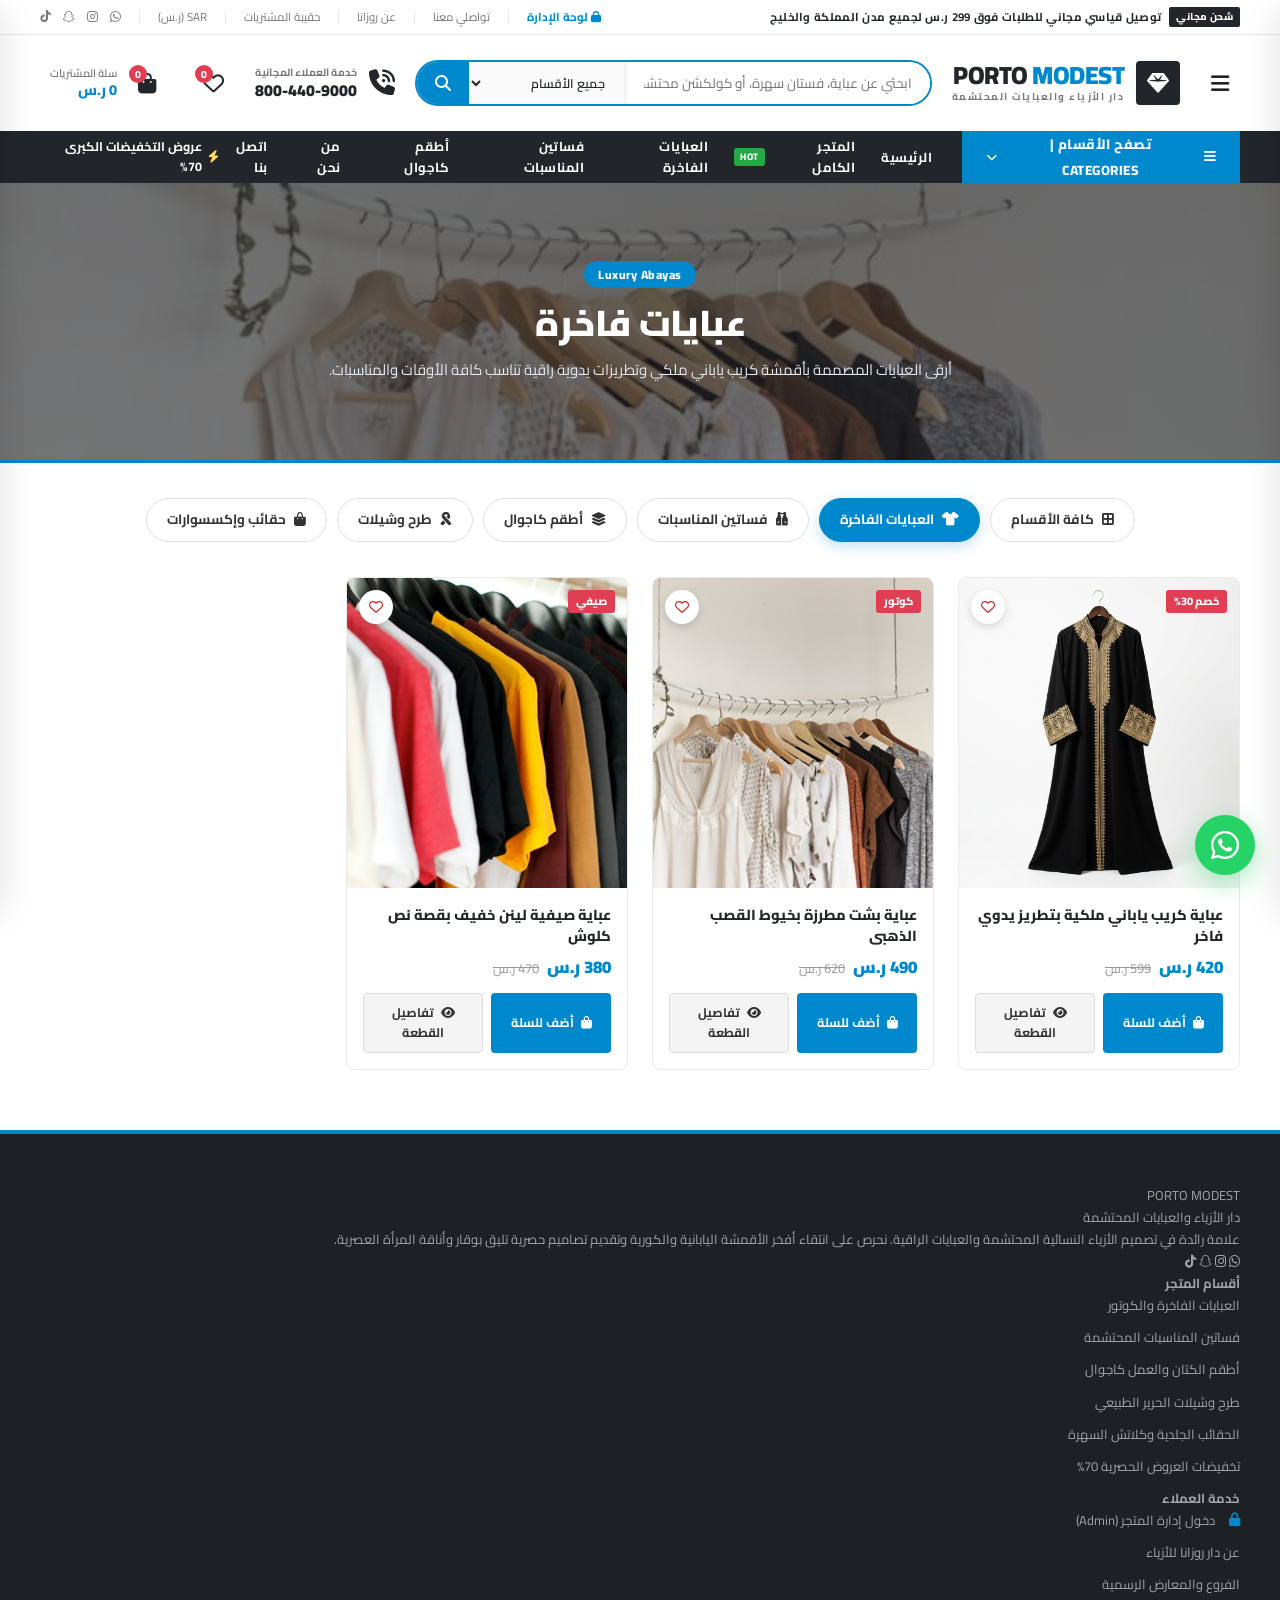
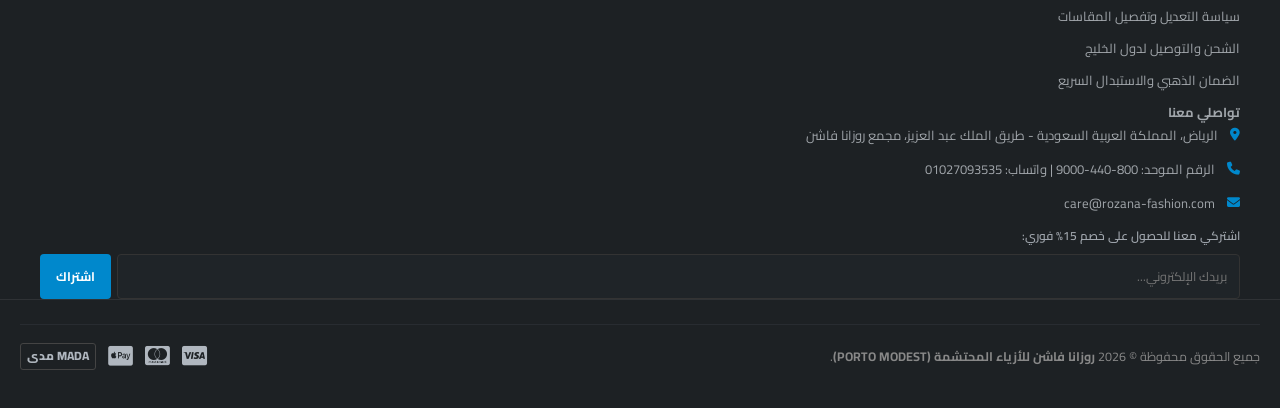
==== category.html @ b4c31baf "Initial commit for Rozana Fashion (Porto Modest) store & admin dashboard" ====
<!DOCTYPE html>
<html lang="ar" dir="rtl">
<head>
    <meta charset="UTF-8">
    <meta name="viewport" content="width=device-width, initial-scale=1.0">
    <title>أقسام الأزياء والعبايات المحتشمة | روزانا فاشن</title>
    <link rel="preconnect" href="https://fonts.googleapis.com">
    <link rel="preconnect" href="https://fonts.gstatic.com" crossorigin>
    <link href="https://fonts.googleapis.com/css2?family=Cairo:wght@400;600;700;800;900&display=swap" rel="stylesheet">
    <link rel="stylesheet" href="https://cdnjs.cloudflare.com/ajax/libs/font-awesome/6.5.1/css/all.min.css">
    <link rel="stylesheet" href="css/style.css">
    <style>
        .category-hero-banner {
            position: relative;
            background: #222529;
            min-height: 280px;
            display: flex;
            align-items: center;
            justify-content: center;
            text-align: center;
            color: #fff;
            padding: 50px 20px;
            margin-bottom: 35px;
            overflow: hidden;
            border-bottom: 3px solid var(--porto-primary);
        }
        .category-banner-bg {
            position: absolute;
            top: 0; left: 0; width: 100%; height: 100%;
            object-fit: cover;
            opacity: 0.38;
            transition: all 0.5s ease;
        }
        .category-hero-content {
            position: relative;
            z-index: 2;
            max-width: 820px;
            margin: 0 auto;
        }
        .category-badge-chip {
            background: var(--porto-primary);
            color: #fff;
            font-size: 12px;
            font-weight: 800;
            padding: 4px 14px;
            border-radius: 20px;
            display: inline-block;
            margin-bottom: 12px;
            letter-spacing: 0.5px;
        }
        .category-title-main {
            font-size: 36px;
            font-weight: 900;
            margin-bottom: 12px;
            line-height: 1.3;
        }
        .category-desc-text {
            font-size: 15px;
            color: #E2E8F0;
            line-height: 1.6;
        }
        .cat-switcher-bar {
            display: flex;
            align-items: center;
            justify-content: center;
            gap: 10px;
            flex-wrap: wrap;
            margin-bottom: 35px;
        }
        .cat-tab-btn {
            display: flex;
            align-items: center;
            gap: 8px;
            background: #fff;
            border: 1.5px solid #E0E0E0;
            color: #333;
            padding: 10px 20px;
            border-radius: 30px;
            font-size: 13.5px;
            font-weight: 700;
            text-decoration: none;
            transition: all 0.25s;
        }
        .cat-tab-btn:hover, .cat-tab-btn.active {
            background: var(--porto-primary);
            color: #fff;
            border-color: var(--porto-primary);
            box-shadow: 0 4px 14px rgba(0, 136, 204, 0.25);
        }
        .category-grid-4 {
            display: grid;
            grid-template-columns: repeat(4, 1fr);
            gap: 24px;
            width: 100%;
            margin-bottom: 60px;
        }
        @media (max-width: 1100px) {
            .category-grid-4 { grid-template-columns: repeat(3, 1fr); }
        }
        @media (max-width: 768px) {
            .category-grid-4 { grid-template-columns: repeat(2, 1fr); gap: 14px; }
            .category-title-main { font-size: 26px; }
        }
        @media (max-width: 480px) {
            .category-grid-4 { grid-template-columns: 1fr; }
        }
        .modern-prod-card {
            background: #fff;
            border: 1px solid #EAEAEA;
            border-radius: 8px;
            overflow: hidden;
            display: flex;
            flex-direction: column;
            transition: all 0.3s;
        }
        .modern-prod-card:hover {
            box-shadow: 0 10px 25px rgba(0,0,0,0.08);
            border-color: #0088CC;
            transform: translateY(-4px);
        }
        .prod-card-thumb {
            position: relative;
            height: 310px;
            overflow: hidden;
            background: #f8f8f8;
        }
        .prod-card-thumb img {
            width: 100%;
            height: 100%;
            object-fit: cover;
            transition: transform 0.4s ease;
        }
        .modern-prod-card:hover .prod-card-thumb img {
            transform: scale(1.05);
        }
        .prod-card-body {
            padding: 16px;
            display: flex;
            flex-direction: column;
            flex: 1;
        }
        .prod-card-title {
            font-size: 14.5px;
            font-weight: 800;
            color: #222529;
            line-height: 1.45;
            margin-bottom: 8px;
            height: 42px;
            overflow: hidden;
            text-decoration: none;
        }
        .prod-card-pricing {
            display: flex;
            align-items: baseline;
            gap: 8px;
            margin-bottom: 12px;
        }
        .prod-card-actions {
            display: grid;
            grid-template-columns: 1fr 1fr;
            gap: 8px;
            margin-top: auto;
        }
        .btn-card-add {
            background: var(--porto-primary);
            color: #fff;
            border: none;
            padding: 9px;
            border-radius: 4px;
            font-weight: 700;
            font-size: 12.5px;
            cursor: pointer;
            text-align: center;
        }
        .btn-card-view {
            background: #F4F4F4;
            color: #333;
            border: 1px solid #DDD;
            padding: 9px;
            border-radius: 4px;
            font-weight: 700;
            font-size: 12.5px;
            text-align: center;
            text-decoration: none;
        }
        .btn-card-view:hover { background: #222529; color: #fff; border-color: #222529; }
    </style>
</head>
<body>

    <!-- OVERLAY FOR DRAWERS -->
    <div class="drawer-overlay" id="drawerOverlay" onclick="closeAllDrawers()"></div>

    <!-- 1. TOP ANNOUNCEMENT BAR (Porto Style) -->
    <header class="porto-topbar">
        <div class="container topbar-inner">
            <div class="topbar-msg">
                <span class="badge-tag">شحن مجاني</span>
                <span>توصيل قياسي مجاني للطلبات فوق 299 ر.س لجميع مدن المملكة والخليج</span>
            </div>
            <div class="topbar-links">
                <a href="admin/index.html" style="color:#0088CC; font-weight:700;"><i class="fa-solid fa-lock"></i> لوحة الإدارة</a>
                <span class="topbar-divider"></span>
                <a href="contact.html">تواصلي معنا</a>
                <span class="topbar-divider"></span>
                <a href="about.html">عن روزانا</a>
                <span class="topbar-divider"></span>
                <a href="javascript:void(0)" onclick="openCartDrawer()">حقيبة المشتريات</a>
                <span class="topbar-divider"></span>
                <span>SAR (ر.س)</span>
                <span class="topbar-divider"></span>
                <div class="topbar-social">
                    <a href="https://wa.me/201027093535" target="_blank"><i class="fa-brands fa-whatsapp"></i></a>
                    <a href="#"><i class="fa-brands fa-instagram"></i></a>
                    <a href="#"><i class="fa-brands fa-snapchat"></i></a>
                    <a href="#"><i class="fa-brands fa-tiktok"></i></a>
                </div>
            </div>
        </div>
    </header>

    <!-- 2. MAIN HEADER (Porto Shop 4) -->
    <section class="porto-header">
        <div class="container header-inner">
            <button class="icon-btn-porto" id="openMobMenuBtn" onclick="openMobileDrawer()">
                <i class="fa-solid fa-bars"></i>
            </button>

            <a href="index.html" class="header-logo">
                <div class="logo-symbol">
                    <i class="fa-solid fa-gem"></i>
                </div>
                <div class="logo-text-wrap">
                    <div class="logo-title">PORTO <span>MODEST</span></div>
                    <div class="logo-sub">دار الأزياء والعبايات المحتشمة</div>
                </div>
            </a>

            <div class="header-search-wrap">
                <form class="header-searchform" action="shop.html" method="GET">
                    <input type="text" name="q" id="searchInput" class="search-input" placeholder="ابحثي عن عباية، فستان سهرة، أو كولكشن محتشم...">
                    <select class="search-cat-select" name="cat" id="searchCategory">
                        <option value="all">جميع الأقسام</option>
                        <option value="abayas">العبايات الفاخرة</option>
                        <option value="dresses">فساتين المناسبات</option>
                        <option value="casual">كولكشن كاجوال</option>
                        <option value="scarves">طرح وشيلات حرير</option>
                        <option value="bags">حقائب وإكسسوارات</option>
                    </select>
                    <button type="submit" class="search-submit-btn"><i class="fa-solid fa-magnifying-glass"></i></button>
                </form>
            </div>

            <div class="header-actions">
                <div class="header-hotline">
                    <i class="fa-solid fa-phone-volume hotline-icon"></i>
                    <div class="hotline-info">
                        <span class="hotline-label">خدمة العملاء المجانية</span>
                        <span class="hotline-number">800-440-9000</span>
                    </div>
                </div>

                <div class="action-icons-group">
                    <button class="icon-btn-porto" onclick="showToast('قائمة أمنياتك تضم القطع المفضلة لديك')" title="قائمة الأمنيات">
                        <i class="fa-regular fa-heart"></i>
                        <span class="cart-badge-count" id="wishlistBadge">0</span>
                    </button>
                    
                    <div class="header-cart-box" id="openCartBtn" onclick="openCartDrawer()" title="عرض حقيبة المشتريات" style="cursor:pointer;">
                        <div class="icon-btn-porto" style="pointer-events: none;">
                            <i class="fa-solid fa-bag-shopping"></i>
                            <span class="cart-badge-count" id="cartCountBadge">0</span>
                        </div>
                        <div class="cart-info-text">
                            <span class="cart-info-label">سلة المشتريات</span>
                            <span class="cart-info-total" id="headerCartTotal">0 ر.س</span>
                        </div>
                    </div>
                </div>
            </div>
        </div>
    </section>

    <!-- 3. NAVIGATION BAR (Porto Categories + Main Menu) -->
    <nav class="porto-navbar">
        <div class="container navbar-inner">
            <div class="nav-left-group">
                <button class="btn-shop-by-category" id="catMenuToggleBtn">
                    <i class="fa-solid fa-bars"></i>
                    <span>تصفح الأقسام | CATEGORIES</span>
                    <i class="fa-solid fa-chevron-down" style="font-size: 11px;"></i>
                </button>

                <div class="cat-dropdown-menu" id="catDropdownMenu">
                    <a href="category.html?cat=abayas" class="cat-dropdown-item">
                        <span><i class="fa-solid fa-shirt" style="margin-left: 8px; color: var(--porto-primary);"></i> العبايات الفاخرة</span>
                        <span class="nav-badge-hot">HOT</span>
                    </a>
                    <a href="category.html?cat=dresses" class="cat-dropdown-item">
                        <span><i class="fa-solid fa-vest" style="margin-left: 8px; color: var(--porto-primary);"></i> فساتين المناسبات المحتشمة</span>
                        <span class="nav-badge-new">NEW</span>
                    </a>
                    <a href="category.html?cat=casual" class="cat-dropdown-item">
                        <span><i class="fa-solid fa-layer-group" style="margin-left: 8px; color: var(--porto-primary);"></i> أطقم وبليزرات كاجوال</span>
                        <i class="fa-solid fa-angle-left" style="font-size: 11px; color: #BBB;"></i>
                    </a>
                    <a href="category.html?cat=scarves" class="cat-dropdown-item">
                        <span><i class="fa-solid fa-ribbon" style="margin-left: 8px; color: var(--porto-primary);"></i> طرح وشيلات حرير طبيعي</span>
                        <i class="fa-solid fa-angle-left" style="font-size: 11px; color: #BBB;"></i>
                    </a>
                    <a href="category.html?cat=bags" class="cat-dropdown-item">
                        <span><i class="fa-solid fa-bag-shopping" style="margin-left: 8px; color: var(--porto-primary);"></i> حقائب وإكسسوارات راقية</span>
                        <i class="fa-solid fa-angle-left" style="font-size: 11px; color: #BBB;"></i>
                    </a>
                </div>

                <ul class="nav-links-list">
                    <li><a href="index.html" class="nav-item-link ">الرئيسية</a></li>
                    <li><a href="shop.html" class="nav-item-link ">المتجر الكامل <span class="nav-badge-hot">HOT</span></a></li>
                    <li><a href="category.html?cat=abayas" class="nav-item-link ">العبايات الفاخرة</a></li>
                    <li><a href="category.html?cat=dresses" class="nav-item-link ">فساتين المناسبات</a></li>
                    <li><a href="category.html?cat=casual" class="nav-item-link ">أطقم كاجوال</a></li>
                    <li><a href="about.html" class="nav-item-link ">من نحن</a></li>
                    <li><a href="contact.html" class="nav-item-link ">اتصل بنا</a></li>
                </ul>
            </div>

            <div class="nav-right-badge">
                <a href="shop.html?filter=sale" style="color: #FFFFFF; font-weight: 700; font-size: 12.5px; display: flex; align-items: center; gap: 6px;">
                    <i class="fa-solid fa-bolt" style="color: #FFDE59;"></i>
                    <span>عروض التخفيضات الكبرى 70%</span>
                </a>
            </div>
        </div>
    </nav>


    <!-- WIDE CATEGORY HERO BANNER -->
    <section class="category-hero-banner" id="catHeroBanner">
        <img src="images/prod_bisht.jpg" alt="بانر القسم" class="category-banner-bg" id="catBannerImg">
        <div class="category-hero-content">
            <span class="category-badge-chip" id="catBadgeText">كولكشن مميز 2026</span>
            <h1 class="category-title-main" id="catTitle">العبايات الفاخرة</h1>
            <p class="category-desc-text" id="catDesc">أرقى العبايات المصممة بأقمشة كريب ياباني ملكي وتطريزات يدوية راقية تناسب كافة الأوقات والمناسبات.</p>
        </div>
    </section>

    <!-- MAIN CONTAINER -->
    <main class="container">
        <!-- CATEGORY SWITCHER BUTTONS -->
        <div class="cat-switcher-bar">
            <a href="category.html?cat=all" class="cat-tab-btn" data-id="all" onclick="selectCategory('all', event)"><i class="fa-solid fa-border-all"></i> كافة الأقسام</a>
            <a href="category.html?cat=abayas" class="cat-tab-btn active" data-id="abayas" onclick="selectCategory('abayas', event)"><i class="fa-solid fa-shirt"></i> العبايات الفاخرة</a>
            <a href="category.html?cat=dresses" class="cat-tab-btn" data-id="dresses" onclick="selectCategory('dresses', event)"><i class="fa-solid fa-vest"></i> فساتين المناسبات</a>
            <a href="category.html?cat=casual" class="cat-tab-btn" data-id="casual" onclick="selectCategory('casual', event)"><i class="fa-solid fa-layer-group"></i> أطقم كاجوال</a>
            <a href="category.html?cat=scarves" class="cat-tab-btn" data-id="scarves" onclick="selectCategory('scarves', event)"><i class="fa-solid fa-ribbon"></i> طرح وشيلات</a>
            <a href="category.html?cat=bags" class="cat-tab-btn" data-id="bags" onclick="selectCategory('bags', event)"><i class="fa-solid fa-bag-shopping"></i> حقائب وإكسسوارات</a>
        </div>

        <!-- 4-COLUMN BALANCED GRID (NO EMPTY SPACE ON LEFT) -->
        <div class="category-grid-4" id="catProductsGrid">
            <!-- Products injected by JS -->
        </div>
    </main>


    <footer class="porto-footer" id="footer">
        <div class="container footer-widgets-row">
            <div class="footer-widget-col">
                <div class="footer-brand-title">PORTO <span>MODEST</span></div>
                <div class="footer-brand-sub">دار الأزياء والعبايات المحتشمة</div>
                <p class="footer-about-text">
                    علامة رائدة في تصميم الأزياء النسائية المحتشمة والعبايات الراقية. نحرص على انتقاء أفخر الأقمشة اليابانية والكورية وتقديم تصاميم حصرية تليق بوقار وأناقة المرأة العصرية.
                </p>
                <div class="footer-social-links">
                    <a href="https://wa.me/201027093535" target="_blank" class="footer-social-btn" title="واتساب"><i class="fa-brands fa-whatsapp"></i></a>
                    <a href="#" class="footer-social-btn" title="انستغرام"><i class="fa-brands fa-instagram"></i></a>
                    <a href="#" class="footer-social-btn" title="سناب شات"><i class="fa-brands fa-snapchat"></i></a>
                    <a href="#" class="footer-social-btn" title="تيك توك"><i class="fa-brands fa-tiktok"></i></a>
                </div>
            </div>

            <div class="footer-widget-col">
                <h4 class="footer-widget-heading">أقسام المتجر</h4>
                <ul class="footer-links-list">
                    <li><a href="category.html?cat=abayas">العبايات الفاخرة والكوتور</a></li>
                    <li><a href="category.html?cat=dresses">فساتين المناسبات المحتشمة</a></li>
                    <li><a href="category.html?cat=casual">أطقم الكتان والعمل كاجوال</a></li>
                    <li><a href="category.html?cat=scarves">طرح وشيلات الحرير الطبيعي</a></li>
                    <li><a href="category.html?cat=bags">الحقائب الجلدية وكلاتش السهرة</a></li>
                    <li><a href="shop.html?filter=sale">تخفيضات العروض الحصرية 70%</a></li>
                </ul>
            </div>

            <div class="footer-widget-col">
                <h4 class="footer-widget-heading">خدمة العملاء</h4>
                <ul class="footer-links-list">
                    <li><a href="admin/index.html"><i class="fa-solid fa-lock" style="color:var(--porto-primary); margin-left:6px;"></i> دخول إدارة المتجر (Admin)</a></li>
                    <li><a href="about.html">عن دار روزانا للأزياء</a></li>
                    <li><a href="contact.html">الفروع والمعارض الرسمية</a></li>
                    <li><a href="contact.html">سياسة التعديل وتفصيل المقاسات</a></li>
                    <li><a href="contact.html">الشحن والتوصيل لدول الخليج</a></li>
                    <li><a href="contact.html">الضمان الذهبي والاستبدال السريع</a></li>
                </ul>
            </div>

            <div class="footer-widget-col">
                <h4 class="footer-widget-heading">تواصلي معنا</h4>
                <div class="footer-contact-item">
                    <i class="fa-solid fa-location-dot"></i>
                    <span>الرياض، المملكة العربية السعودية - طريق الملك عبد العزيز، مجمع روزانا فاشن</span>
                </div>
                <div class="footer-contact-item">
                    <i class="fa-solid fa-phone"></i>
                    <span>الرقم الموحد: 800-440-9000 | واتساب: 01027093535</span>
                </div>
                <div class="footer-contact-item">
                    <i class="fa-solid fa-envelope"></i>
                    <span>care@rozana-fashion.com</span>
                </div>
                <div class="footer-newsletter-wrap">
                    <p style="font-size:12px; color:#A0A6AD; margin-bottom:8px; font-weight:600;">اشتركي معنا للحصول على خصم 15% فوري:</p>
                    <div style="display:flex; gap:6px;">
                        <input type="email" id="newsletterEmail" placeholder="بريدك الإلكتروني..." style="flex:1; padding:10px 12px; border-radius:4px; border:1px solid #333; background:#1F2428; color:#fff; font-size:12.5px; outline:none;">
                        <button onclick="subscribeNewsletter()" style="background:#0088CC; color:#fff; border:none; padding:10px 16px; border-radius:4px; font-weight:700; font-size:12.5px; cursor:pointer;">اشتراك</button>
                    </div>
                </div>
            </div>
        </div>

        <div class="footer-bottom-bar">
            <div class="container footer-bottom-inner" style="display:flex; align-items:center; justify-content:space-between; flex-wrap:wrap; gap:15px; padding:18px 0; border-top:1px solid #282C31; font-size:12.5px; color:#888;">
                <div>جميع الحقوق محفوظة © 2026 <strong>روزانا فاشن للأزياء المحتشمة (PORTO MODEST)</strong>.</div>
                <div style="display:flex; align-items:center; gap:12px; font-size:22px; color:#B0B7BF;">
                    <i class="fa-brands fa-cc-visa" title="Visa"></i>
                    <i class="fa-brands fa-cc-mastercard" title="Mastercard"></i>
                    <i class="fa-brands fa-cc-apple-pay" title="Apple Pay"></i>
                    <span style="font-size:12px; font-weight:800; border:1px solid #444; padding:2px 6px; border-radius:3px;">MADA مدى</span>
                </div>
            </div>
        </div>
    </footer>

    <!-- SLIDE DRAWERS -->
    <div class="slide-drawer" id="cartSlideDrawer">
        <div class="drawer-header" style="display:flex; align-items:center; justify-content:space-between; padding:16px 20px; border-bottom:1px solid #EAEAEA;">
            <div style="display:flex; align-items:center; gap:10px;">
                <i class="fa-solid fa-bag-shopping" style="color:var(--porto-primary); font-size:20px;"></i>
                <h3 style="font-size:17px; font-weight:800; color:#222529; margin:0;">حقيبة المشتريات (<span id="drawerItemsCount">0</span>)</h3>
            </div>
            <button class="btn-close-drawer" onclick="closeCartDrawer()" style="background:none; border:none; font-size:22px; color:#888; cursor:pointer;">&times;</button>
        </div>
        <div class="drawer-body" id="drawerCartList" style="padding:15px 20px; flex:1; overflow-y:auto; max-height:calc(100vh - 240px);">
        </div>
        <div class="drawer-footer" style="padding:18px 20px; border-top:1px solid #EAEAEA; background:#FBFBFA;">
            <div style="display:flex; justify-content:space-between; align-items:center; margin-bottom:14px; font-size:15px; font-weight:800; color:#222529;">
                <span>المجموع الفرعي:</span>
                <span id="drawerSubtotal" style="color:var(--porto-primary); font-size:18px;">0.00 ر.س</span>
            </div>
            <div style="font-size:11.5px; color:#059669; margin-bottom:14px; background:#ECFDF5; padding:6px 10px; border-radius:4px; display:flex; align-items:center; gap:6px;">
                <i class="fa-solid fa-truck-fast"></i>
                <span>مؤهل للشحن القياسي المجاني!</span>
            </div>
            <button onclick="proceedRozanaWhatsAppCheckout()" class="btn-checkout" style="width:100%; background:#25D366; color:#fff; border:none; padding:13px 20px; border-radius:6px; font-weight:800; font-size:15px; cursor:pointer; display:flex; align-items:center; justify-content:center; gap:10px; box-shadow:0 6px 18px rgba(37,211,102,0.35);">
                <i class="fa-brands fa-whatsapp" style="font-size:20px;"></i>
                <span>إتمام الطلب السريع عبر واتساب</span>
            </button>
            <button onclick="closeCartDrawer()" style="width:100%; background:none; border:1px solid #D5DCE2; color:#555; padding:9px; border-radius:6px; font-weight:700; font-size:13px; margin-top:8px; cursor:pointer;">
                متابعة التسوق
            </button>
        </div>
    </div>

    <div class="slide-drawer" id="mobileNavDrawer" style="right: 0; left: auto; transform: translateX(100%);">
        <div class="drawer-header" style="display:flex; align-items:center; justify-content:space-between; padding:16px 20px; border-bottom:1px solid #EAEAEA;">
            <div class="logo-title" style="font-size:18px; font-weight:900;">PORTO <span style="color:var(--porto-primary);">MODEST</span></div>
            <button class="btn-close-drawer" onclick="closeMobileDrawer()" style="background:none; border:none; font-size:22px; color:#888; cursor:pointer;">&times;</button>
        </div>
        <div class="drawer-body" style="padding:15px 20px;">
            <ul style="list-style:none;">
                <li style="border-bottom:1px solid #F0F0F0; padding:12px 0;"><a href="index.html" style="font-weight:700; color:#222529;"><i class="fa-solid fa-house" style="margin-left:8px; color:var(--porto-primary);"></i> الرئيسية</a></li>
                <li style="border-bottom:1px solid #F0F0F0; padding:12px 0;"><a href="shop.html" style="font-weight:700; color:#222529;"><i class="fa-solid fa-store" style="margin-left:8px; color:var(--porto-primary);"></i> المتجر الكامل</a></li>
                <li style="border-bottom:1px solid #F0F0F0; padding:12px 0;"><a href="category.html?cat=abayas" style="font-weight:700; color:#222529;"><i class="fa-solid fa-shirt" style="margin-left:8px; color:var(--porto-primary);"></i> العبايات الفاخرة</a></li>
                <li style="border-bottom:1px solid #F0F0F0; padding:12px 0;"><a href="category.html?cat=dresses" style="font-weight:700; color:#222529;"><i class="fa-solid fa-vest" style="margin-left:8px; color:var(--porto-primary);"></i> فساتين المناسبات</a></li>
                <li style="border-bottom:1px solid #F0F0F0; padding:12px 0;"><a href="category.html?cat=casual" style="font-weight:700; color:#222529;"><i class="fa-solid fa-layer-group" style="margin-left:8px; color:var(--porto-primary);"></i> أطقم كاجوال</a></li>
                <li style="border-bottom:1px solid #F0F0F0; padding:12px 0;"><a href="category.html?cat=scarves" style="font-weight:700; color:#222529;"><i class="fa-solid fa-ribbon" style="margin-left:8px; color:var(--porto-primary);"></i> طرح وشيلات</a></li>
                <li style="border-bottom:1px solid #F0F0F0; padding:12px 0;"><a href="category.html?cat=bags" style="font-weight:700; color:#222529;"><i class="fa-solid fa-bag-shopping" style="margin-left:8px; color:var(--porto-primary);"></i> حقائب وإكسسوارات</a></li>
                <li style="border-bottom:1px solid #F0F0F0; padding:12px 0;"><a href="about.html" style="font-weight:700; color:#222529;"><i class="fa-solid fa-gem" style="margin-left:8px; color:var(--porto-primary);"></i> عن دار روزانا</a></li>
                <li style="border-bottom:1px solid #F0F0F0; padding:12px 0;"><a href="contact.html" style="font-weight:700; color:#222529;"><i class="fa-solid fa-headset" style="margin-left:8px; color:var(--porto-primary);"></i> تواصل معنا</a></li>
                <li style="padding:14px 0;"><a href="admin/index.html" style="font-weight:800; color:var(--porto-primary);"><i class="fa-solid fa-lock" style="margin-left:8px;"></i> لوحة الإدارة (Admin PIN: 1234)</a></li>
            </ul>
        </div>
    </div>

    <!-- Floating WhatsApp -->
    <a href="https://wa.me/201027093535" target="_blank" class="furn-floating-whatsapp" style="position:fixed; bottom:25px; right:25px; width:60px; height:60px; background:#25D366; color:#fff; border-radius:50%; display:flex; align-items:center; justify-content:center; font-size:32px; box-shadow:0 8px 25px rgba(37,211,102,0.4); z-index:9999; text-decoration:none;" title="تواصل معنا عبر واتساب">
        <i class="fa-brands fa-whatsapp"></i>
    </a>

    <script src="js/store.js"></script>


    <script>
        const storeCategories = [{"id": "abayas", "name": "عبايات فاخرة", "enName": "Luxury Abayas", "icon": "fa-solid fa-shirt", "image": "images/cat_abaya.jpg", "banner": "images/prod_bisht.jpg", "desc": "أرقى العبايات المصممة بأقمشة كريب ياباني ملكي وتطريزات يدوية راقية تناسب كافة الأوقات والمناسبات."}, {"id": "dresses", "name": "فساتين المناسبات", "enName": "Evening & Modest Dresses", "icon": "fa-solid fa-vest-patches", "image": "images/cat_dresses.jpg", "banner": "images/prod_emerald_dress.jpg", "desc": "فساتين سهرة ومناسبات بقصات محتشمة وأكمام ملكية انسيابية تبرز وقاركِ وجمال إطلالتك."}, {"id": "casual", "name": "أطقم كاجوال", "enName": "Casual Linen Sets", "icon": "fa-solid fa-layer-group", "image": "images/cat_casual.jpg", "banner": "images/prod_linen_set.jpg", "desc": "أطقم نسائية مريحة وعملية من الكتان والقطن الطبيعي 100% لإطلالة يومية مفعمة بالحيوية والراحة."}, {"id": "scarves", "name": "طرح وشيلات", "enName": "Scarves & Veils", "icon": "fa-solid fa-wind", "image": "images/cat_scarves.jpg", "banner": "images/prod_scarf.jpg", "desc": "طرح حرير وكريب ملكي وشيلات نادرة بأطراف ليزر وتطريز ناعم وثبات مثالي."}, {"id": "bags", "name": "حقائب وإكسسوارات", "enName": "Bags & Accessories", "icon": "fa-solid fa-bag-shopping", "image": "images/cat_bags.jpg", "banner": "images/prod_black_bag.jpg", "desc": "حقائب جلد طبيعي فاخر وكلاتش سهرة مرصع بحليات مذهبة أنيقة تكتمل بها أناقتك."}];
        let storeProducts = [{"id": 1, "name": "عباية كريب ياباني ملكية بتطريز يدوي فاخر", "category": "abayas", "categoryName": "عبايات فاخرة • ABAYAS", "price": 420, "oldPrice": 599, "badge": "خصم 30%", "featured": true, "newArrival": false, "rating": 5, "reviews": 28, "image": "images/prod_abaya.jpg", "desc": "مصنوعة من أرقى أقمشة الكريب الياباني الفاخر المقاوم للتجعد، مطرزة يدوياً بخيوط حريرية على الأكمام والأطراف مع طرحة مجانية مطابقة.", "sizes": ["52", "54", "56", "58"], "colors": ["أسود ملكي", "كحلي داكن"], "fabric": "كريب ياباني ملكي ثقيل مات"}, {"id": 2, "name": "فستان سهرة شيفون زمردي بأكمام ملكية محتشمة", "category": "dresses", "categoryName": "فساتين المناسبات • EVENING", "price": 680, "oldPrice": 850, "badge": "الأكثر طلباً", "featured": true, "newArrival": false, "rating": 5, "reviews": 42, "image": "images/prod_emerald_dress.jpg", "desc": "فستان سهرة راقي بقصة محتشمة انسيابية من الشيفون الحريري المبطن بالساتان، مزين بتطريزات براقة ناعمة على الياقة لإطلالة تخطف الأنظار.", "sizes": ["S", "M", "L", "XL"], "colors": ["زمردي ملكي", "عنابي مخملي"], "fabric": "شيفون حريري طبيعي مع بطانة ساتان ناعمة"}, {"id": 3, "name": "طقم قطعتين من الكتان الطبيعي بلون بيج رملي", "category": "casual", "categoryName": "أطقم كاجوال • CASUAL SETS", "price": 320, "oldPrice": 410, "badge": "جديد", "featured": true, "newArrival": false, "rating": 5, "reviews": 19, "image": "images/prod_linen_set.jpg", "desc": "طقم كاجوال عصري ومريح للغاية مؤلف من بليزر واسع مع بنطال فضفاض بقماش الكتان الطبيعي 100%، مثالي للإطلالات اليومية والعمل.", "sizes": ["M", "L", "XL"], "colors": ["بيج رملي", "أبيض عاجي", "زيتي هادئ"], "fabric": "كتان طبيعي نقي 100% بارد وصحي"}, {"id": 4, "name": "حقيبة كتف جلد طبيعي بحلية ذهبية راقية", "category": "bags", "categoryName": "حقائب وإكسسوارات • BAGS", "price": 295, "oldPrice": 365, "badge": "مميز", "featured": true, "newArrival": false, "rating": 5, "reviews": 35, "image": "images/prod_black_bag.jpg", "desc": "حقيبة يد وكتف مصممة من أفخم أنواع الجلد الطبيعي المحبب مع قفل معدني مذهب وسلسلة أنيقة قابلة للتعديل.", "sizes": ["مقاس موحد 28x18 سم"], "colors": ["أسود", "هافان كلاسيك"], "fabric": "جلد بقر طبيعي محبب عالي المتانة"}, {"id": 5, "name": "طرحة حرير كريب ملكية بأطراف ليزر", "category": "scarves", "categoryName": "طرح وشيلات • SCARVES", "price": 105, "oldPrice": 145, "badge": "HOT", "featured": false, "newArrival": true, "rating": 5, "reviews": 14, "image": "images/prod_scarf.jpg", "desc": "طرحة حريرية انسيابية خفيفة وباردة مع قص ليزر دقيق وثبات رائع بدون انزلاق.", "sizes": ["طول 200 سم × عرض 70 سم"], "colors": ["أسود", "بيج كشمير", "رمادي لؤلؤي"], "fabric": "حرير كريب ياباني ناعم غير شفاف"}, {"id": 6, "name": "عباية بشت مطرزة بخيوط القصب الذهبي", "category": "abayas", "categoryName": "عبايات كوتور • COUTURE", "price": 490, "oldPrice": 620, "badge": "كوتور", "featured": false, "newArrival": true, "rating": 5, "reviews": 22, "image": "images/prod_bisht.jpg", "desc": "تصميم بشت خليجي فاخر بقماش صالونا كوري وتطريز يدوي على الياقة بنقوش القصب التراثي المذهب.", "sizes": ["52", "54", "56", "58"], "colors": ["أسود فاحم"], "fabric": "صالونا كوري أصلي نخب أول"}, {"id": 7, "name": "فستان موف كريب بأكمام كلوش محتشمة", "category": "dresses", "categoryName": "فساتين سهرة • DRESSES", "price": 540, "oldPrice": 665, "badge": "خصم 20%", "featured": false, "newArrival": true, "rating": 5, "reviews": 17, "image": "images/prod_mauve_dress.jpg", "desc": "فستان هادئ وراقي بقماش الكريب الإيطالي المات مع أكمام كلوش وطبقات ناعمة تمنحك احتشاماً وأناقة بالغة.", "sizes": ["M", "L", "XL"], "colors": ["موف لافندر", "وردي بودري"], "fabric": "كريب إيطالي مزدوج بارد"}, {"id": 8, "name": "كلاتش سهرة مذهب مرصع بحلية كريستال", "category": "bags", "categoryName": "كلاتش ومحافظ • CLUTCH", "price": 210, "oldPrice": 280, "badge": "سهرة", "featured": false, "newArrival": true, "rating": 5, "reviews": 9, "image": "images/prod_clutch.jpg", "desc": "حقيبة كلاتش مخصصة للمناسبات والسهرات بتصميم صلب مرصع بكريستالات لامعة وقفل مغناطيسي قوي.", "sizes": ["مقاس سهرة 20x12 سم"], "colors": ["ذهبي ملوكي", "فضي براق"], "fabric": "هيكل معدني مذهب مكسو بالساتان والكريستال"}, {"id": 9, "name": "عباية صيفية لينن خفيف بقصة نص كلوش", "category": "abayas", "categoryName": "عبايات صيفية • SUMMER", "price": 380, "oldPrice": 470, "badge": "صيفي", "featured": true, "newArrival": false, "rating": 5, "reviews": 31, "image": "images/prod_summer_abaya.jpg", "desc": "عباية يومية خفيفة الوزن مصممة لأجواء الصيف بقماش اللينن الطبيعي مع تقفيلة طق طق مخفية.", "sizes": ["52", "54", "56", "58"], "colors": ["كحلي صيفي", "بيج ناعم"], "fabric": "لينن ناعم خفيف وبارد"}];

        function renderCategoryPage(catId) {
            // Find category
            const cat = storeCategories.find(c => c.id === catId);
            if (cat) {
                document.getElementById('catTitle').textContent = cat.name;
                document.getElementById('catDesc').textContent = cat.desc;
                if (cat.banner) {
                    document.getElementById('catBannerImg').src = cat.banner;
                }
                document.getElementById('catBadgeText').textContent = cat.enName || 'كولكشن روزانا فاشن';
            } else {
                document.getElementById('catTitle').textContent = 'كافة تصاميم روزانا فاشن';
                document.getElementById('catDesc').textContent = 'تصفحي جميع القطع الملكية والعبايات والفساتين من دار روزانا فاشن';
                document.getElementById('catBannerImg').src = 'images/prod_bisht.jpg';
                document.getElementById('catBadgeText').textContent = 'HAUTE COUTURE 2026';
            }

            // Highlight tab
            document.querySelectorAll('.cat-tab-btn').forEach(btn => {
                if (btn.getAttribute('data-id') === catId) {
                    btn.classList.add('active');
                } else {
                    btn.classList.remove('active');
                }
            });

            // Filter products
            const grid = document.getElementById('catProductsGrid');
            const items = (catId === 'all') ? storeProducts : storeProducts.filter(p => p.category === catId);

            if (items.length === 0) {
                grid.innerHTML = '<div style="grid-column: 1 / -1; text-align: center; padding: 60px 20px; color: #777;"><i class="fa-solid fa-shirt" style="font-size: 45px; margin-bottom: 15px; color: #CCC;"></i><h3>لا توجد قطع مضافة لهذا القسم حالياً</h3><p style="font-size:14px; color:#999; margin-top:8px;">تابعينا باستمرار لاكتشاف أحدث إضافات الموسم</p></div>';
                return;
            }

            grid.innerHTML = items.map(p => `
                <div class="modern-prod-card">
                    <div class="prod-card-thumb">
                        <img src="${p.image}" alt="${p.name}">
                        <span style="position:absolute; top:12px; right:12px; background:var(--porto-accent); color:#fff; font-size:11px; font-weight:800; padding:3px 8px; border-radius:3px;">${p.badge || 'جديد'}</span>
                        <button onclick="toggleRozanaWishlist(${p.id}, '${p.name}')" style="position:absolute; top:12px; left:12px; width:34px; height:34px; background:#fff; border:none; border-radius:50%; display:flex; align-items:center; justify-content:center; cursor:pointer; box-shadow:0 3px 8px rgba(0,0,0,0.15);" title="إضافة للمفضلة">
                            <i class="fa-regular fa-heart" style="color:#C53030; font-size:14px;"></i>
                        </button>
                    </div>
                    <div class="prod-card-body">
                        <a href="product.html?id=${p.id}" class="prod-card-title">${p.name}</a>
                        <div class="prod-card-pricing">
                            <span style="font-size:17px; font-weight:900; color:var(--porto-primary);">${p.price.toLocaleString()} ر.س</span>
                            ${p.oldPrice ? `<span style="font-size:13px; color:#999; text-decoration:line-through;">${p.oldPrice.toLocaleString()} ر.س</span>` : ''}
                        </div>
                        <div class="prod-card-actions">
                            <button onclick="addToRozanaCart(${p.id}, '${p.name}', ${p.price}, '${p.image}')" class="btn-card-add">
                                <i class="fa-solid fa-bag-shopping" style="margin-left:4px;"></i> أضف للسلة
                            </button>
                            <a href="product.html?id=${p.id}" class="btn-card-view">
                                <i class="fa-solid fa-eye" style="margin-left:4px;"></i> تفاصيل القطعة
                            </a>
                        </div>
                    </div>
                </div>
            `).join('');
        }

        function selectCategory(catId, event) {
            if (event) event.preventDefault();
            const newUrl = window.location.pathname + '?cat=' + catId;
            window.history.pushState({ path: newUrl }, '', newUrl);
            renderCategoryPage(catId);
        }

        document.addEventListener('DOMContentLoaded', () => {
            try {
                const raw = localStorage.getItem('rozana_store_data');
                if (raw) {
                    const parsed = JSON.parse(raw);
                    if (parsed.products && parsed.products.length > 0) storeProducts = parsed.products;
                }
            } catch(e) {}

            const params = new URLSearchParams(window.location.search);
            const currentCat = params.get('cat') || 'abayas';
            renderCategoryPage(currentCat);
        });
    </script>
</body>
</html>
---- css/style.css ----
:root {
            --porto-primary: #0088CC;          /* Porto Signature Blue */
            --porto-primary-hover: #006fa4;
            --porto-secondary: #222529;        /* Dark Charcoal Slate */
            --porto-dark: #1D2124;
            --porto-accent: #E03E52;           /* Red discount badge */
            --porto-badge-hot: #28A745;        /* Green HOT badge */
            --porto-gold: #C5A059;             /* Luxury Gold */
            --bg-light: #F4F4F4;               /* Porto signature light gray */
            --bg-hero: #B8BEBE;                /* Studio gray matching hero model */
            --bg-surface: #FFFFFF;
            --border-color: #E7E7E7;
            --border-dark: #2A2E33;
            --text-main: #222529;
            --text-muted: #777777;
            --text-light: #999999;
            --shadow-sm: 0 2px 8px rgba(0, 0, 0, 0.05);
            --shadow-md: 0 6px 20px rgba(0, 0, 0, 0.08);
            --shadow-lg: 0 12px 35px rgba(0, 0, 0, 0.12);
            --radius-sm: 2px;
            --radius-md: 4px;
            --radius-lg: 8px;
            --transition: all 0.25s ease-in-out;
        }

        *, *::before, *::after {
            box-sizing: border-box;
            margin: 0;
            padding: 0;
            -webkit-tap-highlight-color: transparent;
        }

        html, body {
            width: 100%;
            max-width: 100vw;
            overflow-x: hidden !important;
            position: relative;
        }

        body {
            font-family: 'Cairo', 'Poppins', -apple-system, BlinkMacSystemFont, "Segoe UI", Roboto, sans-serif;
            background-color: #FFFFFF;
            color: var(--text-main);
            direction: rtl;
            text-align: right;
            line-height: 1.6;
            padding-bottom: 60px;
        }

        @media (min-width: 992px) {
            body {
                padding-bottom: 0;
            }
        }

        a {
            color: inherit;
            text-decoration: none;
            transition: var(--transition);
        }

        ul {
            list-style: none;
        }

        img {
            max-width: 100%;
            height: auto;
            display: block;
        }

        button, input, select {
            font-family: inherit;
        }

        .container {
            width: 100%;
            max-width: 1240px;
            margin: 0 auto;
            padding: 0 20px;
        }

        /* ----------------------------------------------------
           1. TOP ANNOUNCEMENT BAR (Porto Style)
        ---------------------------------------------------- */
        .porto-topbar {
            background-color: #FFFFFF;
            border-bottom: 1px solid var(--border-color);
            font-size: 11.5px;
            color: var(--text-muted);
            padding: 7px 0;
        }

        .topbar-inner {
            display: flex;
            align-items: center;
            justify-content: space-between;
        }

        .topbar-msg {
            font-weight: 700;
            color: var(--text-main);
            display: flex;
            align-items: center;
            gap: 8px;
            letter-spacing: 0.3px;
        }

        @media (max-width: 768px) {
            .porto-topbar {
                padding: 4px 0 !important;
                font-size: 10px !important;
            }
            .topbar-msg {
                font-size: 10px !important;
                justify-content: center;
                flex-wrap: wrap;
                text-align: center;
                gap: 4px !important;
                width: 100%;
            }
        }

        .topbar-msg .badge-tag {
            background: var(--porto-secondary);
            color: #FFFFFF;
            padding: 2px 7px;
            font-size: 10px;
            border-radius: 2px;
            font-weight: 800;
        }

        .topbar-links {
            display: none;
            align-items: center;
            gap: 18px;
        }

        @media (min-width: 992px) {
            .topbar-links {
                display: flex;
            }
        }

        .topbar-links a:hover {
            color: var(--porto-primary);
        }

        .topbar-divider {
            width: 1px;
            height: 13px;
            background: var(--border-color);
        }

        .topbar-social {
            display: flex;
            align-items: center;
            gap: 12px;
        }

        .topbar-social a {
            color: var(--text-muted);
            font-size: 12px;
        }

        .topbar-social a:hover {
            color: var(--porto-primary);
        }

        /* ----------------------------------------------------
           2. MAIN HEADER (Porto Shop 4)
        ---------------------------------------------------- */
        .porto-header {
            background: #FFFFFF;
            padding: 22px 0;
            position: relative;
        }

        .header-inner {
            display: flex;
            align-items: center;
            justify-content: space-between;
            gap: 20px;
        }

        /* Logo */
        .header-logo {
            display: flex;
            align-items: center;
            gap: 12px;
            text-decoration: none;
        }

        .logo-symbol {
            width: 44px;
            height: 44px;
            background: var(--porto-secondary);
            color: #FFFFFF;
            border-radius: 4px;
            display: flex;
            align-items: center;
            justify-content: center;
            font-size: 22px;
            box-shadow: var(--shadow-sm);
        }

        .logo-text-wrap {
            display: flex;
            flex-direction: column;
        }

        .logo-title {
            font-size: 25px;
            font-weight: 900;
            color: var(--porto-secondary);
            line-height: 1.1;
            letter-spacing: -0.5px;
            font-family: 'Poppins', 'Cairo', sans-serif;
        }

        .logo-title span {
            color: var(--porto-primary);
        }

        .logo-sub {
            font-size: 10px;
            font-weight: 700;
            color: var(--text-muted);
            text-transform: uppercase;
            letter-spacing: 1.5px;
        }

        /* Search Bar */
        .header-search-wrap {
            flex: 1;
            max-width: 580px;
            display: none;
        }

        @media (min-width: 992px) {
            .header-search-wrap {
                display: block;
            }
        }

        .header-searchform {
            display: flex;
            align-items: center;
            border: 2px solid var(--porto-primary);
            border-radius: 30px;
            overflow: hidden;
            background: #FFFFFF;
            height: 46px;
        }

        .search-cat-select {
            border: none;
            outline: none;
            background: #FAFAFA;
            border-right: 1px solid var(--border-color);
            padding: 0 16px;
            font-size: 12.5px;
            font-weight: 600;
            color: var(--text-main);
            height: 100%;
            cursor: pointer;
        }

        .search-input {
            flex: 1;
            border: none;
            outline: none;
            padding: 0 18px;
            font-size: 13.5px;
            color: var(--text-main);
            height: 100%;
        }

        .search-submit-btn {
            background: var(--porto-primary);
            color: #FFFFFF;
            border: none;
            outline: none;
            width: 52px;
            height: 100%;
            display: flex;
            align-items: center;
            justify-content: center;
            font-size: 16px;
            cursor: pointer;
            transition: var(--transition);
        }

        .search-submit-btn:hover {
            background: var(--porto-primary-hover);
        }

        /* Hotline & Actions */
        .header-actions {
            display: flex;
            align-items: center;
            gap: 22px;
        }

        .header-hotline {
            display: none;
            align-items: center;
            gap: 12px;
        }

        @media (min-width: 1200px) {
            .header-hotline {
                display: flex;
            }
        }

        .hotline-icon {
            font-size: 26px;
            color: var(--porto-secondary);
        }

        .hotline-info {
            display: flex;
            flex-direction: column;
            line-height: 1.25;
        }

        .hotline-label {
            font-size: 10.5px;
            font-weight: 700;
            color: var(--text-muted);
            text-transform: uppercase;
        }

        .hotline-number {
            font-size: 16px;
            font-weight: 900;
            color: var(--porto-secondary);
            direction: ltr;
            font-family: 'Poppins', 'Cairo', sans-serif;
        }

        .action-icons-group {
            display: flex;
            align-items: center;
            gap: 16px;
        }

        .icon-btn-porto {
            position: relative;
            background: transparent;
            border: none;
            outline: none;
            cursor: pointer;
            color: var(--porto-secondary);
            font-size: 21px;
            display: flex;
            align-items: center;
            justify-content: center;
            transition: var(--transition);
            width: 40px;
            height: 40px;
            border-radius: 50%;
        }

        .icon-btn-porto:hover {
            color: var(--porto-primary);
            background: #F8F9FA;
        }

        .cart-badge-count {
            position: absolute;
            top: 2px;
            left: 2px;
            background: var(--porto-accent);
            color: #FFFFFF;
            font-size: 10.5px;
            font-weight: 800;
            min-width: 18px;
            height: 18px;
            border-radius: 9px;
            display: flex;
            align-items: center;
            justify-content: center;
            padding: 0 4px;
            line-height: 1;
        }

        .header-cart-box {
            display: flex;
            align-items: center;
            gap: 10px;
            cursor: pointer;
            padding: 6px 10px;
            border-radius: 6px;
            transition: var(--transition);
        }

        .header-cart-box:hover {
            background: #F8F9FA;
        }

        .cart-info-text {
            display: none;
            flex-direction: column;
            text-align: right;
            line-height: 1.25;
        }

        @media (min-width: 992px) {
            .cart-info-text {
                display: flex;
            }
        }

        .cart-info-label {
            font-size: 11px;
            color: var(--text-muted);
            font-weight: 600;
        }

        .cart-info-total {
            font-size: 14.5px;
            font-weight: 800;
            color: var(--porto-primary);
            font-family: 'Poppins', 'Cairo', sans-serif;
        }

        /* ----------------------------------------------------
           3. NAVIGATION BAR (Porto Categories + Main Menu)
        ---------------------------------------------------- */
        .porto-navbar {
            background-color: var(--porto-secondary);
            color: #FFFFFF;
            position: relative;
            z-index: 100;
        }

        .navbar-inner {
            display: flex;
            align-items: center;
            justify-content: space-between;
        }

        .nav-left-group {
            display: flex;
            align-items: center;
            height: 52px;
        }

        /* Category Button (Porto Signature Blue) */
        .btn-shop-by-category {
            background: var(--porto-primary);
            color: #FFFFFF;
            border: none;
            outline: none;
            height: 52px;
            padding: 0 24px;
            font-size: 13.5px;
            font-weight: 800;
            display: flex;
            align-items: center;
            gap: 12px;
            cursor: pointer;
            transition: var(--transition);
            letter-spacing: 0.5px;
            position: relative;
        }

        .btn-shop-by-category:hover {
            background: var(--porto-primary-hover);
        }

        .cat-dropdown-menu {
            position: absolute;
            top: 100%;
            right: 0;
            width: 270px;
            background: #FFFFFF;
            box-shadow: var(--shadow-lg);
            border: 1px solid var(--border-color);
            border-top: none;
            display: none;
            flex-direction: column;
            z-index: 1000;
        }

        .cat-dropdown-menu.open {
            display: flex;
        }

        .cat-dropdown-item {
            padding: 12px 18px;
            font-size: 13px;
            font-weight: 600;
            color: var(--text-main);
            border-bottom: 1px solid #F0F0F0;
            display: flex;
            align-items: center;
            justify-content: space-between;
            transition: var(--transition);
        }

        .cat-dropdown-item:hover {
            background: #F8F9FA;
            color: var(--porto-primary);
            padding-right: 22px;
        }

        /* Main Menu Links */
        .nav-links-list {
            display: none;
            align-items: center;
            gap: 26px;
            margin-right: 30px;
        }

        @media (min-width: 992px) {
            .nav-links-list {
                display: flex;
            }
        }

        .nav-item-link {
            font-size: 13px;
            font-weight: 700;
            color: #FFFFFF;
            display: flex;
            align-items: center;
            gap: 6px;
            text-transform: uppercase;
            letter-spacing: 0.5px;
            position: relative;
            padding: 16px 0;
        }

        .nav-item-link:hover, .nav-item-link.active {
            color: var(--porto-primary);
        }

        .nav-badge-hot {
            background: var(--porto-badge-hot);
            color: #FFFFFF;
            font-size: 9.5px;
            padding: 1px 6px;
            border-radius: 3px;
            font-weight: 800;
        }

        .nav-badge-new {
            background: var(--porto-accent);
            color: #FFFFFF;
            font-size: 9.5px;
            padding: 1px 6px;
            border-radius: 3px;
            font-weight: 800;
        }

        .nav-promo-right {
            font-size: 12.5px;
            font-weight: 700;
            color: var(--porto-accent);
            display: flex;
            align-items: center;
            gap: 6px;
        }

        /* ----------------------------------------------------
           4. SIGNATURE HERO BANNER (BLOCK 1: PORTO SHOP 4 FULL-WIDTH)
        ---------------------------------------------------- */
        .porto-hero-section {
            background-color: #F4F4F4;
            background: linear-gradient(135deg, #F9F9F9 0%, #F4F4F4 50%, #ECECEC 100%);
            width: 100%;
            position: relative;
            overflow: hidden;
            padding: 0;
            border-bottom: 1px solid var(--border-color);
        }

        .hero-slider-wrap {
            width: 100%;
            max-width: 1240px;
            margin: 0 auto;
            min-height: 540px;
            display: flex;
            align-items: center;
            position: relative;
            padding: 0 20px;
        }

        @media (min-width: 992px) {
            .hero-slider-wrap {
                min-height: 560px;
                display: grid;
                grid-template-columns: 1.15fr 0.85fr;
                padding: 0 30px;
            }
        }

        .hero-text-col {
            padding: 40px 0;
            z-index: 3;
            text-align: right;
        }

        .hero-sub-eyebrow {
            font-family: 'Poppins', 'Cairo', sans-serif;
            font-size: 14.5px;
            font-weight: 700;
            letter-spacing: 1.5px;
            text-transform: uppercase;
            color: #3b4247;
            margin-bottom: 8px;
            display: block;
        }

        .hero-script-title {
            font-family: 'Caveat', 'Amiri', cursive;
            font-size: 58px;
            font-weight: 700;
            color: #1a1e22;
            line-height: 1;
            margin-bottom: 2px;
            display: block;
            transform: rotate(-1deg);
        }

        .hero-giant-heading {
            font-family: 'Poppins', 'Cairo', sans-serif;
            font-size: 84px;
            font-weight: 900;
            color: #14171a;
            line-height: 0.95;
            letter-spacing: -2px;
            margin-bottom: 24px;
            text-transform: uppercase;
        }

        @media (max-width: 768px) {
            .hero-slider-wrap {
                flex-direction: column;
                padding-top: 30px;
            }
            .hero-text-col {
                padding: 20px 0 10px;
                text-align: center;
            }
            .hero-sub-eyebrow {
                font-size: 12px;
            }
            .hero-script-title {
                font-size: 38px !important;
            }
            .hero-giant-heading {
                font-size: 48px !important;
                margin-bottom: 16px !important;
            }
        }

        .hero-cta-flex {
            display: flex;
            align-items: center;
            flex-wrap: wrap;
            gap: 16px;
        }

        @media (max-width: 768px) {
            .hero-cta-flex {
                justify-content: center;
            }
        }

        /* Red Starting Price Badge (Porto Shop 4 Signature) */
        .hero-red-price-badge {
            background-color: var(--porto-accent);
            color: #FFFFFF;
            padding: 8px 18px;
            border-radius: var(--radius-sm);
            display: inline-flex;
            flex-direction: column;
            justify-content: center;
            box-shadow: 0 4px 12px rgba(224, 62, 82, 0.35);
            text-align: right;
        }

        .hero-red-price-badge .badge-label {
            font-size: 10.5px;
            font-weight: 700;
            text-transform: uppercase;
            letter-spacing: 0.8px;
            line-height: 1.2;
            opacity: 0.95;
        }

        .hero-red-price-badge .badge-val {
            font-size: 24px;
            font-weight: 900;
            line-height: 1.1;
            font-family: 'Poppins', 'Cairo', sans-serif;
        }

        /* Black Rectangular Shop Now Button (Porto Shop 4 Signature) */
        .hero-btn-dark {
            background-color: var(--porto-secondary);
            color: #FFFFFF;
            padding: 14px 34px;
            font-size: 14px;
            font-weight: 800;
            letter-spacing: 1px;
            text-transform: uppercase;
            border-radius: var(--radius-sm);
            display: inline-flex;
            align-items: center;
            gap: 10px;
            transition: var(--transition);
            box-shadow: 0 4px 14px rgba(0,0,0,0.18);
        }

        .hero-btn-dark:hover {
            background-color: var(--porto-primary);
            color: #FFFFFF;
            transform: translateY(-2px);
            box-shadow: 0 6px 18px rgba(0, 136, 204, 0.3);
        }

        /* Model Column (Porto High-Fashion Veiled Model) */
        .hero-model-col {
            display: flex;
            align-items: flex-end;
            justify-content: center;
            height: 100%;
            position: relative;
        }

        .hero-model-img {
            max-height: 560px;
            width: auto;
            object-fit: contain;
            object-position: bottom center;
            display: block;
            filter: drop-shadow(0 15px 30px rgba(0,0,0,0.15));
        }

        @media (max-width: 991px) {
            .hero-model-img {
                max-height: 380px;
                margin-top: 15px;
            }
        }

        /* ----------------------------------------------------
           PORTO SIGNATURE DIVIDER HEADING (Lines on both sides)
        ---------------------------------------------------- */
        .porto-divider-heading {
            display: flex;
            align-items: center;
            justify-content: center;
            margin: 55px 0 32px;
            text-align: center;
            position: relative;
        }

        .porto-divider-heading::before,
        .porto-divider-heading::after {
            content: "";
            flex: 1;
            height: 1px;
            background-color: var(--border-color);
        }

        .porto-divider-heading h2 {
            padding: 0 24px;
            font-size: 21px;
            font-weight: 800;
            color: var(--porto-secondary);
            letter-spacing: 1px;
            text-transform: uppercase;
            margin: 0;
            white-space: nowrap;
            position: relative;
            font-family: 'Poppins', 'Cairo', sans-serif;
        }

        @media (max-width: 768px) {
            .porto-divider-heading {
                margin: 35px 0 20px;
            }
            .porto-divider-heading h2 {
                font-size: 15.5px;
                padding: 0 10px;
            }
        }

        /* ----------------------------------------------------
           5. BLOCK 2: FEATURED PRODUCTS (4-Column Clean Grid)
        ---------------------------------------------------- */
        .porto-products-grid {
            display: grid;
            grid-template-columns: repeat(2, 1fr);
            gap: 20px;
            margin-bottom: 40px;
        }

        @media (min-width: 768px) {
            .porto-products-grid {
                grid-template-columns: repeat(3, 1fr);
                gap: 24px;
            }
        }

        @media (min-width: 992px) {
            .porto-products-grid {
                grid-template-columns: repeat(4, 1fr);
                gap: 24px;
            }
        }

        .porto-prod-card {
            background: #FFFFFF;
            position: relative;
            transition: var(--transition);
            text-align: center;
            display: flex;
            flex-direction: column;
        }

        .porto-prod-thumb-wrap {
            position: relative;
            overflow: hidden;
            margin-bottom: 14px;
            background-color: #FFFFFF;
            border-radius: var(--radius-sm);
        }

        /* Gray box frame specifically for Block 3 (New Arrivals) */
        .porto-prod-thumb-wrap.boxed-gray {
            background-color: var(--bg-light);
            padding: 16px;
        }

        .porto-prod-thumb {
            width: 100%;
            aspect-ratio: 1 / 1;
            object-fit: cover;
            transition: transform 0.4s ease;
            border-radius: var(--radius-sm);
        }

        .porto-prod-card:hover .porto-prod-thumb {
            transform: scale(1.05);
        }

        /* Badges Stack */
        .porto-prod-badges {
            position: absolute;
            top: 10px;
            right: 10px;
            display: flex;
            flex-direction: column;
            gap: 4px;
            z-index: 2;
        }

        .p-badge-red {
            background: var(--porto-accent);
            color: #FFFFFF;
            font-size: 10.5px;
            font-weight: 800;
            padding: 2px 7px;
            border-radius: var(--radius-sm);
            line-height: 1.3;
        }

        .p-badge-green {
            background: var(--porto-badge-hot);
            color: #FFFFFF;
            font-size: 10px;
            font-weight: 800;
            padding: 2px 7px;
            border-radius: var(--radius-sm);
            line-height: 1.3;
        }

        /* Hover Actions */
        .porto-prod-actions {
            position: absolute;
            bottom: -50px;
            left: 0;
            right: 0;
            display: flex;
            align-items: center;
            justify-content: center;
            gap: 8px;
            padding: 10px;
            background: rgba(255, 255, 255, 0.95);
            transition: all 0.3s ease;
            opacity: 0;
            z-index: 5;
        }

        .porto-prod-card:hover .porto-prod-actions {
            bottom: 0;
            opacity: 1;
        }

        .btn-action-round {
            width: 36px;
            height: 36px;
            border-radius: 50%;
            background: #FFFFFF;
            border: 1px solid var(--border-color);
            color: var(--porto-secondary);
            display: flex;
            align-items: center;
            justify-content: center;
            cursor: pointer;
            transition: var(--transition);
            font-size: 13px;
        }

        .btn-action-round:hover {
            background: var(--porto-primary);
            color: #FFFFFF;
            border-color: var(--porto-primary);
        }

        .btn-action-cart {
            background: var(--porto-secondary);
            color: #FFFFFF;
            border: none;
            padding: 0 16px;
            height: 36px;
            border-radius: var(--radius-sm);
            font-size: 12px;
            font-weight: 700;
            display: flex;
            align-items: center;
            gap: 6px;
            cursor: pointer;
            transition: var(--transition);
        }

        .btn-action-cart:hover {
            background: var(--porto-primary);
        }

        @media (max-width: 768px) {
            .porto-prod-actions {
                position: static;
                opacity: 1;
                background: transparent;
                padding: 6px 0 0;
                bottom: 0;
            }
            .btn-action-cart {
                flex: 1;
                justify-content: center;
                height: 32px;
                font-size: 11px;
            }
            .btn-action-round {
                width: 32px;
                height: 32px;
                font-size: 11px;
            }
        }

        .porto-prod-info {
            padding: 4px 0;
        }

        .porto-prod-cat {
            font-size: 10.5px;
            color: var(--text-light);
            text-transform: uppercase;
            letter-spacing: 0.8px;
            margin-bottom: 5px;
            display: block;
            font-weight: 600;
        }

        .porto-prod-title {
            font-size: 14.5px;
            font-weight: 700;
            color: var(--porto-secondary);
            margin-bottom: 6px;
            line-height: 1.35;
        }

        .porto-prod-title a:hover {
            color: var(--porto-primary);
        }

        .porto-prod-stars {
            color: var(--porto-gold);
            font-size: 12px;
            margin-bottom: 8px;
            display: flex;
            align-items: center;
            justify-content: center;
            gap: 2px;
        }

        .porto-prod-price {
            font-size: 16px;
            font-weight: 800;
            color: var(--porto-secondary);
            font-family: 'Poppins', 'Cairo', sans-serif;
            display: flex;
            align-items: center;
            justify-content: center;
            gap: 8px;
        }

        .porto-prod-price .old-price {
            font-size: 13.5px;
            font-weight: 500;
            color: var(--text-light);
            text-decoration: line-through;
        }

        /* ----------------------------------------------------
           6. BLOCK 4: BIG SALE BLUE BANNER (Porto Signature)
        ---------------------------------------------------- */
        .porto-big-sale-bar {
            background: linear-gradient(90deg, #0077B5 0%, #0088CC 50%, #0099E6 100%);
            color: #FFFFFF;
            padding: 24px 0;
            margin: 45px 0 10px;
            position: relative;
            overflow: hidden;
        }

        .sale-bar-inner {
            display: flex;
            align-items: center;
            justify-content: space-between;
            flex-wrap: wrap;
            gap: 20px;
        }

        .sale-bar-left {
            display: flex;
            align-items: center;
            gap: 16px;
            flex-wrap: wrap;
        }

        .pill-big-sale {
            background: var(--porto-secondary);
            color: #FFFFFF;
            padding: 6px 14px;
            border-radius: 20px;
            font-weight: 800;
            font-size: 12.5px;
            letter-spacing: 1px;
            text-transform: uppercase;
        }

        .sale-bar-text h3 {
            font-size: 20px;
            font-weight: 800;
            letter-spacing: 0.5px;
            margin: 0;
            color: #FFFFFF;
        }

        .sale-bar-text span {
            font-size: 12px;
            opacity: 0.85;
            display: block;
        }

        .btn-view-sale-white {
            background: #FFFFFF;
            color: var(--porto-primary);
            padding: 12px 30px;
            font-size: 13px;
            font-weight: 800;
            text-transform: uppercase;
            letter-spacing: 1px;
            border-radius: var(--radius-sm);
            display: inline-flex;
            align-items: center;
            gap: 8px;
            transition: var(--transition);
        }

        .btn-view-sale-white:hover {
            background: var(--porto-secondary);
            color: #FFFFFF;
            transform: translateY(-2px);
        }

        @media (max-width: 768px) {
            .sale-bar-inner {
                flex-direction: column;
                text-align: center;
                justify-content: center;
            }
            .sale-bar-left {
                justify-content: center;
            }
        }

        /* ----------------------------------------------------
           7. BLOCK 5: BROWSE OUR CATEGORIES (5 Circles)
        ---------------------------------------------------- */
        .porto-circular-cats {
            display: grid;
            grid-template-columns: repeat(2, 1fr);
            gap: 20px;
            margin-bottom: 50px;
        }

        @media (min-width: 576px) {
            .porto-circular-cats {
                grid-template-columns: repeat(3, 1fr);
            }
        }

        @media (min-width: 992px) {
            .porto-circular-cats {
                grid-template-columns: repeat(5, 1fr);
                gap: 24px;
            }
        }

        .cat-circle-card {
            text-align: center;
            cursor: pointer;
            transition: var(--transition);
        }

        .cat-circle-wrap {
            width: 160px;
            height: 160px;
            border-radius: 50%;
            background-color: var(--bg-light);
            margin: 0 auto 14px;
            overflow: hidden;
            display: flex;
            align-items: center;
            justify-content: center;
            transition: var(--transition);
            border: 3px solid transparent;
        }

        .cat-circle-card:hover .cat-circle-wrap {
            border-color: var(--porto-primary);
            transform: translateY(-5px);
            box-shadow: var(--shadow-md);
        }

        .cat-circle-img {
            width: 100%;
            height: 100%;
            object-fit: cover;
            transition: transform 0.4s ease;
        }

        .cat-circle-card:hover .cat-circle-img {
            transform: scale(1.1);
        }

        .cat-circle-name {
            font-size: 14px;
            font-weight: 800;
            color: var(--porto-secondary);
            text-transform: uppercase;
            letter-spacing: 0.5px;
            margin-bottom: 3px;
        }

        .cat-circle-count {
            font-size: 11.5px;
            color: var(--text-muted);
            font-weight: 600;
        }

        /* ----------------------------------------------------
           8. BLOCK 6: 3 FEATURE PILLARS (Outlined Blue Circle Icons)
        ---------------------------------------------------- */
        .porto-features-section {
            background-color: #FAFAFA;
            border-top: 1px solid var(--border-color);
            border-bottom: 1px solid var(--border-color);
            padding: 45px 0;
            margin-bottom: 45px;
        }

        .features-grid-3 {
            display: grid;
            grid-template-columns: 1fr;
            gap: 30px;
        }

        @media (min-width: 768px) {
            .features-grid-3 {
                grid-template-columns: repeat(3, 1fr);
                gap: 24px;
            }
        }

        .feature-box-porto {
            text-align: center;
            padding: 10px 15px;
        }

        .feature-icon-ring {
            width: 68px;
            height: 68px;
            border: 2px solid var(--porto-primary);
            color: var(--porto-primary);
            border-radius: 50%;
            display: flex;
            align-items: center;
            justify-content: center;
            font-size: 26px;
            margin: 0 auto 16px;
            transition: var(--transition);
        }

        .feature-box-porto:hover .feature-icon-ring {
            background: var(--porto-primary);
            color: #FFFFFF;
            transform: translateY(-4px);
            box-shadow: 0 6px 16px rgba(0, 136, 204, 0.25);
        }

        .feature-box-title {
            font-size: 16px;
            font-weight: 800;
            color: var(--porto-secondary);
            margin-bottom: 4px;
            text-transform: uppercase;
            letter-spacing: 0.5px;
        }

        .feature-box-sub {
            font-size: 12.5px;
            font-weight: 700;
            color: var(--porto-primary);
            margin-bottom: 8px;
        }

        .feature-box-desc {
            font-size: 13px;
            color: var(--text-muted);
            line-height: 1.6;
        }

        /* ----------------------------------------------------
           9. BLOCK 7: DARK DEALS STRIP (TOP FASHION DEALS)
        ---------------------------------------------------- */
        .porto-dark-deals {
            background-color: var(--porto-dark);
            background: linear-gradient(rgba(29, 33, 36, 0.95), rgba(29, 33, 36, 0.95)), url('https://images.unsplash.com/photo-1558769132-cb1aea458c5e?auto=format&fit=crop&w=1400&q=80') center/cover;
            color: #FFFFFF;
            padding: 40px 0;
            margin-bottom: 40px;
            text-align: center;
        }

        .deals-inner-content {
            max-width: 800px;
            margin: 0 auto;
        }

        .deals-giant-text {
            font-size: 32px;
            font-weight: 900;
            letter-spacing: 1px;
            margin-bottom: 10px;
            font-family: 'Poppins', 'Cairo', sans-serif;
        }

        .deals-giant-text span {
            color: var(--porto-primary);
        }

        .deals-coupon-tag {
            display: inline-block;
            background: rgba(255, 255, 255, 0.1);
            border: 1px dashed rgba(255, 255, 255, 0.3);
            padding: 8px 20px;
            font-size: 13.5px;
            font-weight: 700;
            border-radius: var(--radius-sm);
            margin-top: 8px;
        }

        .deals-coupon-tag strong {
            color: #FFE600;
            font-size: 15px;
            margin: 0 4px;
        }

        /* ----------------------------------------------------
           10. BLOCK 8: LATEST NEWS (4 Blog Cards with Date Badge)
        ---------------------------------------------------- */
        .porto-blog-grid {
            display: grid;
            grid-template-columns: repeat(1, 1fr);
            gap: 24px;
            margin-bottom: 45px;
        }

        @media (min-width: 576px) {
            .porto-blog-grid {
                grid-template-columns: repeat(2, 1fr);
            }
        }

        @media (min-width: 992px) {
            .porto-blog-grid {
                grid-template-columns: repeat(4, 1fr);
            }
        }

        .blog-card-porto {
            background: #FFFFFF;
            position: relative;
        }

        .blog-thumb-box {
            position: relative;
            overflow: hidden;
            margin-bottom: 14px;
            border-radius: var(--radius-sm);
        }

        .blog-thumb-img {
            width: 100%;
            aspect-ratio: 4 / 3;
            object-fit: cover;
            transition: transform 0.4s ease;
        }

        .blog-card-porto:hover .blog-thumb-img {
            transform: scale(1.05);
        }

        /* Black Square Date Badge (Porto Signature) */
        .blog-square-date {
            position: absolute;
            top: 10px;
            right: 10px;
            background: var(--porto-secondary);
            color: #FFFFFF;
            width: 44px;
            padding: 5px 0;
            text-align: center;
            border-radius: var(--radius-sm);
            line-height: 1.1;
            z-index: 2;
        }

        .date-day {
            font-size: 16px;
            font-weight: 900;
            display: block;
            font-family: 'Poppins', 'Cairo', sans-serif;
        }

        .date-month {
            font-size: 9.5px;
            font-weight: 700;
            text-transform: uppercase;
            letter-spacing: 0.5px;
            opacity: 0.85;
            display: block;
        }

        .blog-title-porto {
            font-size: 14.5px;
            font-weight: 700;
            color: var(--porto-secondary);
            line-height: 1.35;
            margin-bottom: 8px;
        }

        .blog-title-porto a:hover {
            color: var(--porto-primary);
        }

        .blog-excerpt-porto {
            font-size: 12.5px;
            color: var(--text-muted);
            line-height: 1.6;
            margin-bottom: 12px;
        }

        .blog-footer-meta {
            font-size: 11.5px;
            font-weight: 700;
            color: var(--porto-primary);
            text-transform: uppercase;
        }

        /* ----------------------------------------------------
           11. BLOCK 9: BRANDS LOGO STRIP
        ---------------------------------------------------- */
        .porto-brands-strip {
            border-top: 1px solid var(--border-color);
            border-bottom: 1px solid var(--border-color);
            padding: 30px 0;
            margin-bottom: 45px;
        }

        .brands-flex-row {
            display: flex;
            align-items: center;
            justify-content: space-between;
            flex-wrap: wrap;
            gap: 24px;
            opacity: 0.75;
        }

        @media (max-width: 768px) {
            .brands-flex-row {
                justify-content: center;
                gap: 16px;
            }
        }

        .brand-monochrome-logo {
            font-family: 'Playfair Display', serif;
            font-size: 18px;
            font-weight: 700;
            letter-spacing: 1.5px;
            color: var(--porto-secondary);
            transition: var(--transition);
        }

        .brand-monochrome-logo:hover {
            color: var(--porto-primary);
            opacity: 1;
        }

        /* ----------------------------------------------------
           12. BLOCK 10: 4-COLUMN BOTTOM MINI-WIDGETS
        ---------------------------------------------------- */
        .porto-mini-widgets {
            margin-bottom: 50px;
        }

        .mini-widgets-grid-4 {
            display: grid;
            grid-template-columns: 1fr;
            gap: 24px;
        }

        @media (min-width: 576px) {
            .mini-widgets-grid-4 {
                grid-template-columns: repeat(2, 1fr);
            }
        }

        @media (min-width: 992px) {
            .mini-widgets-grid-4 {
                grid-template-columns: repeat(4, 1fr);
            }
        }

        .mini-column-title {
            font-size: 14.5px;
            font-weight: 800;
            color: var(--porto-secondary);
            text-transform: uppercase;
            letter-spacing: 0.5px;
            border-bottom: 2px solid var(--porto-secondary);
            padding-bottom: 8px;
            margin-bottom: 18px;
        }

        .mini-item-flex {
            display: flex;
            align-items: center;
            gap: 12px;
            margin-bottom: 14px;
            padding-bottom: 14px;
            border-bottom: 1px solid #F0F0F0;
        }

        .mini-item-flex:last-child {
            border-bottom: none;
            margin-bottom: 0;
            padding-bottom: 0;
        }

        .mini-item-thumb {
            width: 70px;
            height: 70px;
            object-fit: cover;
            border-radius: var(--radius-sm);
            flex-shrink: 0;
        }

        .mini-item-body {
            flex: 1;
        }

        .mini-item-name {
            font-size: 13px;
            font-weight: 700;
            color: var(--porto-secondary);
            display: block;
            line-height: 1.3;
            margin-bottom: 4px;
        }

        .mini-item-name a:hover {
            color: var(--porto-primary);
        }

        .mini-item-stars {
            color: var(--porto-gold);
            font-size: 10px;
            margin-bottom: 4px;
        }

        .mini-item-price {
            font-size: 13.5px;
            font-weight: 800;
            color: var(--porto-primary);
            font-family: 'Poppins', 'Cairo', sans-serif;
        }

        /* ----------------------------------------------------
           13. BLOCK 11: DARK COMPREHENSIVE FOOTER
        ---------------------------------------------------- */
        .porto-footer {
            background-color: var(--porto-dark);
            color: #A0A5AA;
            font-size: 13px;
            line-height: 1.7;
            padding: 50px 0 20px;
            border-top: 4px solid var(--porto-primary);
        }

        .footer-newsletter-bar {
            background-color: #262B30;
            border-radius: var(--radius-sm);
            padding: 24px 30px;
            margin-bottom: 45px;
            display: flex;
            align-items: center;
            justify-content: space-between;
            flex-wrap: wrap;
            gap: 20px;
        }

        .newsletter-text-box h4 {
            color: #FFFFFF;
            font-size: 17px;
            font-weight: 800;
            margin-bottom: 4px;
        }

        .newsletter-text-box p {
            color: #A0A5AA;
            font-size: 12.5px;
            margin: 0;
        }

        .newsletter-form-box {
            display: flex;
            align-items: center;
            flex: 1;
            max-width: 440px;
            border-radius: 30px;
            overflow: hidden;
            background: #FFFFFF;
        }

        .newsletter-input-field {
            flex: 1;
            border: none;
            outline: none;
            padding: 10px 18px;
            font-size: 13px;
            color: var(--text-main);
        }

        .newsletter-submit-btn {
            background: var(--porto-primary);
            color: #FFFFFF;
            border: none;
            padding: 10px 22px;
            font-weight: 800;
            font-size: 13px;
            cursor: pointer;
            transition: var(--transition);
        }

        .newsletter-submit-btn:hover {
            background: var(--porto-primary-hover);
        }

        .footer-cols-grid {
            display: grid;
            grid-template-columns: 1fr;
            gap: 30px;
            margin-bottom: 40px;
        }

        @media (min-width: 768px) {
            .footer-cols-grid {
                grid-template-columns: 1.4fr 1fr 1fr 1.2fr;
                gap: 24px;
            }
        }

        .footer-col h5 {
            color: #FFFFFF;
            font-size: 14.5px;
            font-weight: 800;
            margin-bottom: 18px;
            text-transform: uppercase;
            letter-spacing: 0.5px;
        }

        .footer-links-list li {
            margin-bottom: 10px;
        }

        .footer-links-list a {
            color: #A0A5AA;
            display: flex;
            align-items: center;
            gap: 8px;
            transition: var(--transition);
        }

        .footer-links-list a:hover {
            color: #FFFFFF;
            padding-right: 5px;
        }

        .footer-contact-item {
            display: flex;
            align-items: flex-start;
            gap: 12px;
            margin-bottom: 12px;
        }

        .footer-contact-item i {
            color: var(--porto-primary);
            margin-top: 4px;
        }

        .footer-bottom-bar {
            border-top: 1px solid rgba(255, 255, 255, 0.08);
            padding-top: 24px;
            display: flex;
            align-items: center;
            justify-content: space-between;
            flex-wrap: wrap;
            gap: 16px;
            font-size: 12px;
        }

        .payments-icons {
            display: flex;
            align-items: center;
            gap: 10px;
            font-size: 22px;
            color: #CCCCCC;
        }

        /* ----------------------------------------------------
           14. MOBILE BOTTOM DOCK (App-like Navigation)
        ---------------------------------------------------- */
        .mobile-bottom-dock {
            position: fixed;
            bottom: 0;
            left: 0;
            right: 0;
            background: #FFFFFF;
            box-shadow: 0 -3px 12px rgba(0, 0, 0, 0.08);
            display: flex;
            align-items: center;
            justify-content: space-around;
            padding: 8px 0 6px;
            z-index: 999;
            border-top: 1px solid var(--border-color);
        }

        @media (min-width: 992px) {
            .mobile-bottom-dock {
                display: none;
            }
        }

        .dock-link-item {
            display: flex;
            flex-direction: column;
            align-items: center;
            gap: 3px;
            font-size: 10px;
            font-weight: 700;
            color: var(--text-muted);
            position: relative;
            flex: 1;
        }

        .dock-link-item.active, .dock-link-item:hover {
            color: var(--porto-primary);
        }

        .dock-link-item i {
            font-size: 18px;
        }

        .dock-badge {
            position: absolute;
            top: -2px;
            right: 22%;
            background: var(--porto-accent);
            color: #FFFFFF;
            font-size: 9px;
            font-weight: 800;
            width: 16px;
            height: 16px;
            border-radius: 50%;
            display: flex;
            align-items: center;
            justify-content: center;
        }

        /* ----------------------------------------------------
           15. DRAWERS & MODALS (Interactive UI)
        ---------------------------------------------------- */
        .drawer-overlay {
            position: fixed;
            inset: 0;
            background: rgba(0, 0, 0, 0.55);
            z-index: 1050;
            opacity: 0;
            visibility: hidden;
            transition: var(--transition);
        }

        .drawer-overlay.active {
            opacity: 1;
            visibility: visible;
        }

        .slide-drawer {
            position: fixed;
            top: 0;
            bottom: 0;
            left: 0;
            width: 340px;
            max-width: 85vw;
            background: #FFFFFF;
            box-shadow: var(--shadow-lg);
            z-index: 1100;
            transform: translateX(-100%);
            transition: transform 0.3s cubic-bezier(0.25, 0.8, 0.25, 1);
            display: flex;
            flex-direction: column;
        }

        .slide-drawer.open {
            transform: translateX(0);
        }

        .drawer-header {
            padding: 16px 20px;
            border-bottom: 1px solid var(--border-color);
            display: flex;
            align-items: center;
            justify-content: space-between;
        }

        .drawer-header h3 {
            font-size: 16px;
            font-weight: 800;
            margin: 0;
            color: var(--porto-secondary);
        }

        .btn-drawer-close {
            background: transparent;
            border: none;
            font-size: 18px;
            color: var(--text-muted);
            cursor: pointer;
        }

        .drawer-body-list {
            flex: 1;
            overflow-y: auto;
            padding: 16px 20px;
        }

        .cart-item-card {
            display: flex;
            align-items: center;
            gap: 12px;
            padding-bottom: 14px;
            margin-bottom: 14px;
            border-bottom: 1px solid #F0F0F0;
        }

        .cart-item-img {
            width: 60px;
            height: 60px;
            object-fit: cover;
            border-radius: var(--radius-sm);
        }

        .cart-item-details {
            flex: 1;
        }

        .cart-item-title {
            font-size: 12.5px;
            font-weight: 700;
            color: var(--porto-secondary);
            display: block;
            margin-bottom: 3px;
        }

        .cart-item-price {
            font-size: 13px;
            font-weight: 800;
            color: var(--porto-primary);
        }

        .cart-item-qty {
            font-size: 11px;
            color: var(--text-muted);
        }

        .btn-remove-item {
            background: transparent;
            border: none;
            color: #DC3545;
            cursor: pointer;
            font-size: 14px;
            padding: 4px;
        }

        .drawer-footer-actions {
            padding: 16px 20px;
            border-top: 1px solid var(--border-color);
            background: #FAFAFA;
        }

        .subtotal-row {
            display: flex;
            align-items: center;
            justify-content: space-between;
            font-size: 15px;
            font-weight: 800;
            margin-bottom: 14px;
            color: var(--porto-secondary);
        }

        .btn-checkout-primary {
            width: 100%;
            background: var(--porto-primary);
            color: #FFFFFF;
            border: none;
            padding: 12px;
            font-size: 13.5px;
            font-weight: 800;
            border-radius: var(--radius-sm);
            cursor: pointer;
            display: flex;
            align-items: center;
            justify-content: center;
            gap: 8px;
            transition: var(--transition);
        }

        .btn-checkout-primary:hover {
            background: var(--porto-primary-hover);
        }

        /* Quick View Modal */
        .quickview-modal {
            position: fixed;
            top: 50%;
            left: 50%;
            transform: translate(-50%, -50%) scale(0.95);
            width: 740px;
            max-width: 90vw;
            background: #FFFFFF;
            border-radius: var(--radius-sm);
            box-shadow: var(--shadow-lg);
            z-index: 1200;
            opacity: 0;
            visibility: hidden;
            transition: all 0.25s ease;
            overflow: hidden;
        }

        .quickview-modal.active {
            opacity: 1;
            visibility: visible;
            transform: translate(-50%, -50%) scale(1);
        }

        .quickview-content-grid {
            display: grid;
            grid-template-columns: 1fr;
        }

        @media (min-width: 640px) {
            .quickview-content-grid {
                grid-template-columns: 1fr 1fr;
            }
        }

        .quickview-img {
            width: 100%;
            height: 100%;
            min-height: 280px;
            object-fit: cover;
        }

        .quickview-info-box {
            padding: 24px;
            position: relative;
            display: flex;
            flex-direction: column;
            justify-content: center;
        }

        .btn-modal-close {
            position: absolute;
            top: 14px;
            left: 14px;
            background: transparent;
            border: none;
            font-size: 18px;
            color: var(--text-muted);
            cursor: pointer;
        }

        /* Toast notification */
        .toast-notify {
            position: fixed;
            bottom: 75px;
            right: 20px;
            background: var(--porto-secondary);
            color: #FFFFFF;
            padding: 12px 20px;
            border-radius: var(--radius-sm);
            font-size: 13px;
            font-weight: 700;
            box-shadow: var(--shadow-md);
            z-index: 1300;
            display: flex;
            align-items: center;
            gap: 10px;
            transform: translateY(100px);
            opacity: 0;
            transition: all 0.3s ease;
        }

        .toast-notify.show {
            transform: translateY(0);
            opacity: 1;
        }

        .toast-notify i {
            color: #28A745;
            font-size: 16px;
        }
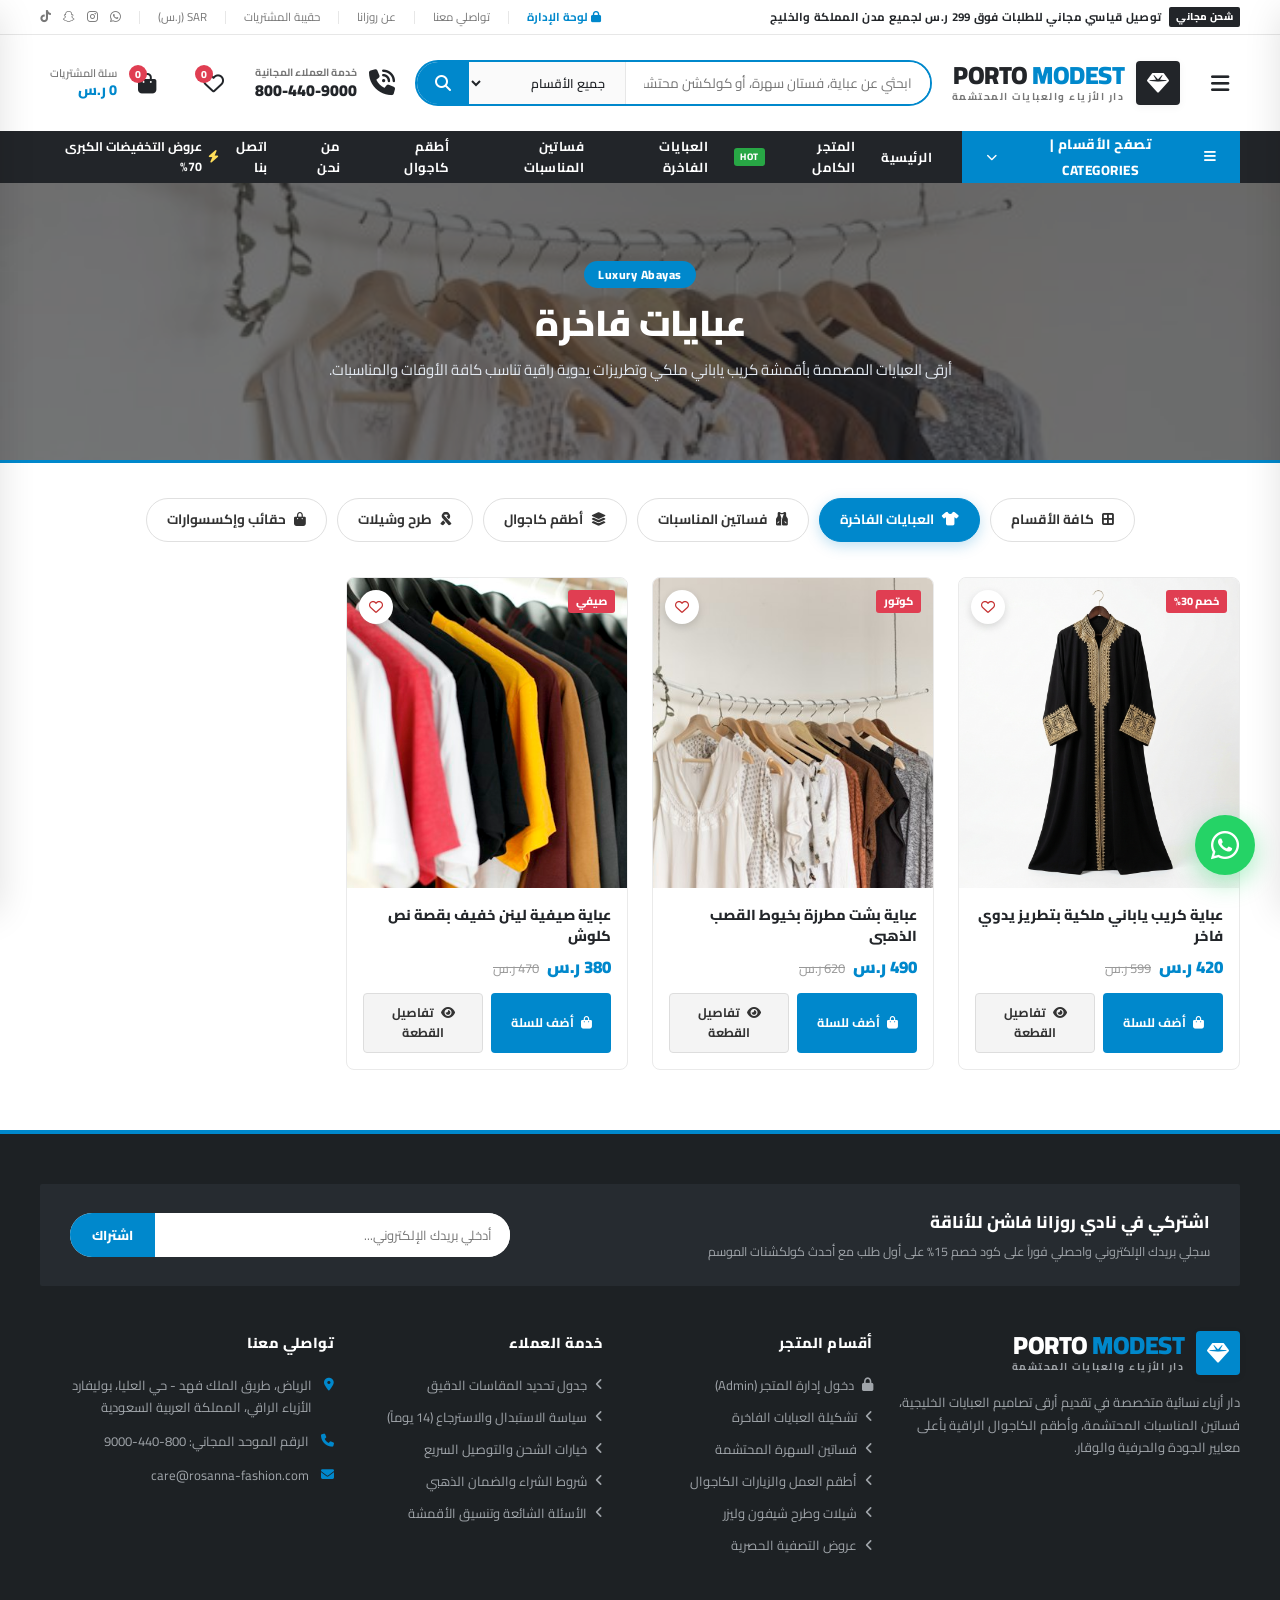
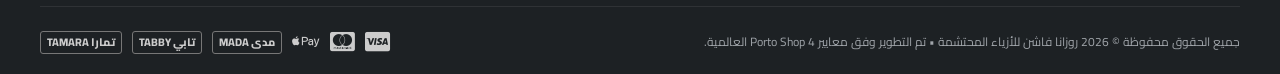
==== commit cdd40d5c: "Unify signature Porto Modest footer with newsletter bar across all inner pages" ====
--- a/category.html
+++ b/category.html
@@ -364,80 +364,99 @@
     </main>
 
 
+    <!-- 14. BLOCK 11: COMPREHENSIVE DARK FOOTER (Porto Signature) -->
     <footer class="porto-footer" id="footer">
-        <div class="container footer-widgets-row">
-            <div class="footer-widget-col">
-                <div class="footer-brand-title">PORTO <span>MODEST</span></div>
-                <div class="footer-brand-sub">دار الأزياء والعبايات المحتشمة</div>
-                <p class="footer-about-text">
-                    علامة رائدة في تصميم الأزياء النسائية المحتشمة والعبايات الراقية. نحرص على انتقاء أفخر الأقمشة اليابانية والكورية وتقديم تصاميم حصرية تليق بوقار وأناقة المرأة العصرية.
-                </p>
-                <div class="footer-social-links">
-                    <a href="https://wa.me/201027093535" target="_blank" class="footer-social-btn" title="واتساب"><i class="fa-brands fa-whatsapp"></i></a>
-                    <a href="#" class="footer-social-btn" title="انستغرام"><i class="fa-brands fa-instagram"></i></a>
-                    <a href="#" class="footer-social-btn" title="سناب شات"><i class="fa-brands fa-snapchat"></i></a>
-                    <a href="#" class="footer-social-btn" title="تيك توك"><i class="fa-brands fa-tiktok"></i></a>
-                </div>
-            </div>
-
-            <div class="footer-widget-col">
-                <h4 class="footer-widget-heading">أقسام المتجر</h4>
-                <ul class="footer-links-list">
-                    <li><a href="category.html?cat=abayas">العبايات الفاخرة والكوتور</a></li>
-                    <li><a href="category.html?cat=dresses">فساتين المناسبات المحتشمة</a></li>
-                    <li><a href="category.html?cat=casual">أطقم الكتان والعمل كاجوال</a></li>
-                    <li><a href="category.html?cat=scarves">طرح وشيلات الحرير الطبيعي</a></li>
-                    <li><a href="category.html?cat=bags">الحقائب الجلدية وكلاتش السهرة</a></li>
-                    <li><a href="shop.html?filter=sale">تخفيضات العروض الحصرية 70%</a></li>
-                </ul>
-            </div>
-
-            <div class="footer-widget-col">
-                <h4 class="footer-widget-heading">خدمة العملاء</h4>
-                <ul class="footer-links-list">
-                    <li><a href="admin/index.html"><i class="fa-solid fa-lock" style="color:var(--porto-primary); margin-left:6px;"></i> دخول إدارة المتجر (Admin)</a></li>
-                    <li><a href="about.html">عن دار روزانا للأزياء</a></li>
-                    <li><a href="contact.html">الفروع والمعارض الرسمية</a></li>
-                    <li><a href="contact.html">سياسة التعديل وتفصيل المقاسات</a></li>
-                    <li><a href="contact.html">الشحن والتوصيل لدول الخليج</a></li>
-                    <li><a href="contact.html">الضمان الذهبي والاستبدال السريع</a></li>
-                </ul>
-            </div>
-
-            <div class="footer-widget-col">
-                <h4 class="footer-widget-heading">تواصلي معنا</h4>
-                <div class="footer-contact-item">
-                    <i class="fa-solid fa-location-dot"></i>
-                    <span>الرياض، المملكة العربية السعودية - طريق الملك عبد العزيز، مجمع روزانا فاشن</span>
-                </div>
-                <div class="footer-contact-item">
-                    <i class="fa-solid fa-phone"></i>
-                    <span>الرقم الموحد: 800-440-9000 | واتساب: 01027093535</span>
-                </div>
-                <div class="footer-contact-item">
-                    <i class="fa-solid fa-envelope"></i>
-                    <span>care@rozana-fashion.com</span>
-                </div>
-                <div class="footer-newsletter-wrap">
-                    <p style="font-size:12px; color:#A0A6AD; margin-bottom:8px; font-weight:600;">اشتركي معنا للحصول على خصم 15% فوري:</p>
-                    <div style="display:flex; gap:6px;">
-                        <input type="email" id="newsletterEmail" placeholder="بريدك الإلكتروني..." style="flex:1; padding:10px 12px; border-radius:4px; border:1px solid #333; background:#1F2428; color:#fff; font-size:12.5px; outline:none;">
-                        <button onclick="subscribeNewsletter()" style="background:#0088CC; color:#fff; border:none; padding:10px 16px; border-radius:4px; font-weight:700; font-size:12.5px; cursor:pointer;">اشتراك</button>
-                    </div>
-                </div>
-            </div>
-        </div>
-
-        <div class="footer-bottom-bar">
-            <div class="container footer-bottom-inner" style="display:flex; align-items:center; justify-content:space-between; flex-wrap:wrap; gap:15px; padding:18px 0; border-top:1px solid #282C31; font-size:12.5px; color:#888;">
-                <div>جميع الحقوق محفوظة © 2026 <strong>روزانا فاشن للأزياء المحتشمة (PORTO MODEST)</strong>.</div>
-                <div style="display:flex; align-items:center; gap:12px; font-size:22px; color:#B0B7BF;">
+        <div class="container">
+            
+            <!-- Newsletter Bar -->
+            <div class="footer-newsletter-bar">
+                <div class="newsletter-text-box">
+                    <h4>اشتركي في نادي روزانا فاشن للأناقة</h4>
+                    <p>سجلي بريدك الإلكتروني واحصلي فوراً على كود خصم 15% على أول طلب مع أحدث كولكشنات الموسم</p>
+                </div>
+                <form class="newsletter-form-box" onsubmit="event.preventDefault(); subscribeNewsletter();">
+                    <input type="email" id="newsletterEmail" class="newsletter-input-field" placeholder="أدخلي بريدك الإلكتروني..." required>
+                    <button type="submit" class="newsletter-submit-btn">اشتراك</button>
+                </form>
+            </div>
+
+            <!-- Footer Columns -->
+            <div class="footer-cols-grid">
+                
+                <!-- Col 1: About -->
+                <div class="footer-col">
+                    <div class="header-logo" style="margin-bottom: 16px;">
+                        <div class="logo-symbol" style="background: var(--porto-primary);">
+                            <i class="fa-solid fa-gem"></i>
+                        </div>
+                        <div class="logo-text-wrap">
+                            <div class="logo-title" style="color: #FFFFFF;">PORTO <span>MODEST</span></div>
+                            <div class="logo-sub" style="color: #A0A5AA;">دار الأزياء والعبايات المحتشمة</div>
+                        </div>
+                    </div>
+                    <p>
+                        دار أزياء نسائية متخصصة في تقديم أرقى تصاميم العبايات الخليجية، فساتين المناسبات المحتشمة، وأطقم الكاجوال الراقية بأعلى معايير الجودة والحرفية والوقار.
+                    </p>
+                </div>
+
+                <!-- Col 2: Categories -->
+                <div class="footer-col">
+                    <h5>أقسام المتجر</h5>
+                    <ul class="footer-links-list"><li><a href="admin/index.html"><i class="fa-solid fa-lock"></i> دخول إدارة المتجر (Admin)</a></li>
+                        <li><a href="shop.html"><i class="fa-solid fa-angle-left"></i> تشكيلة العبايات الفاخرة</a></li>
+                        <li><a href="shop.html"><i class="fa-solid fa-angle-left"></i> فساتين السهرة المحتشمة</a></li>
+                        <li><a href="shop.html"><i class="fa-solid fa-angle-left"></i> أطقم العمل والزيارات الكاجوال</a></li>
+                        <li><a href="shop.html"><i class="fa-solid fa-angle-left"></i> شيلات وطرح شيفون وليزر</a></li>
+                        <li><a href="shop.html?filter=sale"><i class="fa-solid fa-angle-left"></i> عروض التصفية الحصرية</a></li>
+                    </ul>
+                </div>
+
+                <!-- Col 3: Customer Care -->
+                <div class="footer-col">
+                    <h5>خدمة العملاء</h5>
+                    <ul class="footer-links-list">
+                        <li><a href="#"><i class="fa-solid fa-angle-left"></i> جدول تحديد المقاسات الدقيق</a></li>
+                        <li><a href="#"><i class="fa-solid fa-angle-left"></i> سياسة الاستبدال والاسترجاع (14 يوماً)</a></li>
+                        <li><a href="#"><i class="fa-solid fa-angle-left"></i> خيارات الشحن والتوصيل السريع</a></li>
+                        <li><a href="#"><i class="fa-solid fa-angle-left"></i> شروط الشراء والضمان الذهبي</a></li>
+                        <li><a href="#"><i class="fa-solid fa-angle-left"></i> الأسئلة الشائعة وتنسيق الأقمشة</a></li>
+                    </ul>
+                </div>
+
+                <!-- Col 4: Contact -->
+                <div class="footer-col">
+                    <h5>تواصلي معنا</h5>
+                    <div class="footer-contact-item">
+                        <i class="fa-solid fa-location-dot"></i>
+                        <span>الرياض، طريق الملك فهد - حي العليا، بوليفارد الأزياء الراقي، المملكة العربية السعودية</span>
+                    </div>
+                    <div class="footer-contact-item">
+                        <i class="fa-solid fa-phone"></i>
+                        <span>الرقم الموحد المجاني: 800-440-9000</span>
+                    </div>
+                    <div class="footer-contact-item">
+                        <i class="fa-solid fa-envelope"></i>
+                        <span>care@rosanna-fashion.com</span>
+                    </div>
+                </div>
+
+            </div>
+
+            <!-- Bottom Copyright & Payment -->
+            <div class="footer-bottom-bar">
+                <div>
+                    جميع الحقوق محفوظة © 2026 روزانا فاشن للأزياء المحتشمة • تم التطوير وفق معايير Porto Shop 4 العالمية.
+                </div>
+                <div class="payments-icons">
                     <i class="fa-brands fa-cc-visa" title="Visa"></i>
                     <i class="fa-brands fa-cc-mastercard" title="Mastercard"></i>
-                    <i class="fa-brands fa-cc-apple-pay" title="Apple Pay"></i>
-                    <span style="font-size:12px; font-weight:800; border:1px solid #444; padding:2px 6px; border-radius:3px;">MADA مدى</span>
-                </div>
-            </div>
+                    <i class="fa-brands fa-apple-pay" title="Apple Pay"></i>
+                    <span style="font-size: 11px; font-weight: 800; border: 1px solid #777; padding: 1px 6px; border-radius: 3px;">مدى MADA</span>
+                    <span style="font-size: 11px; font-weight: 800; border: 1px solid #777; padding: 1px 6px; border-radius: 3px;">تابي TABBY</span>
+                    <span style="font-size: 11px; font-weight: 800; border: 1px solid #777; padding: 1px 6px; border-radius: 3px;">تمارا TAMARA</span>
+                </div>
+            </div>
+
         </div>
     </footer>
 
